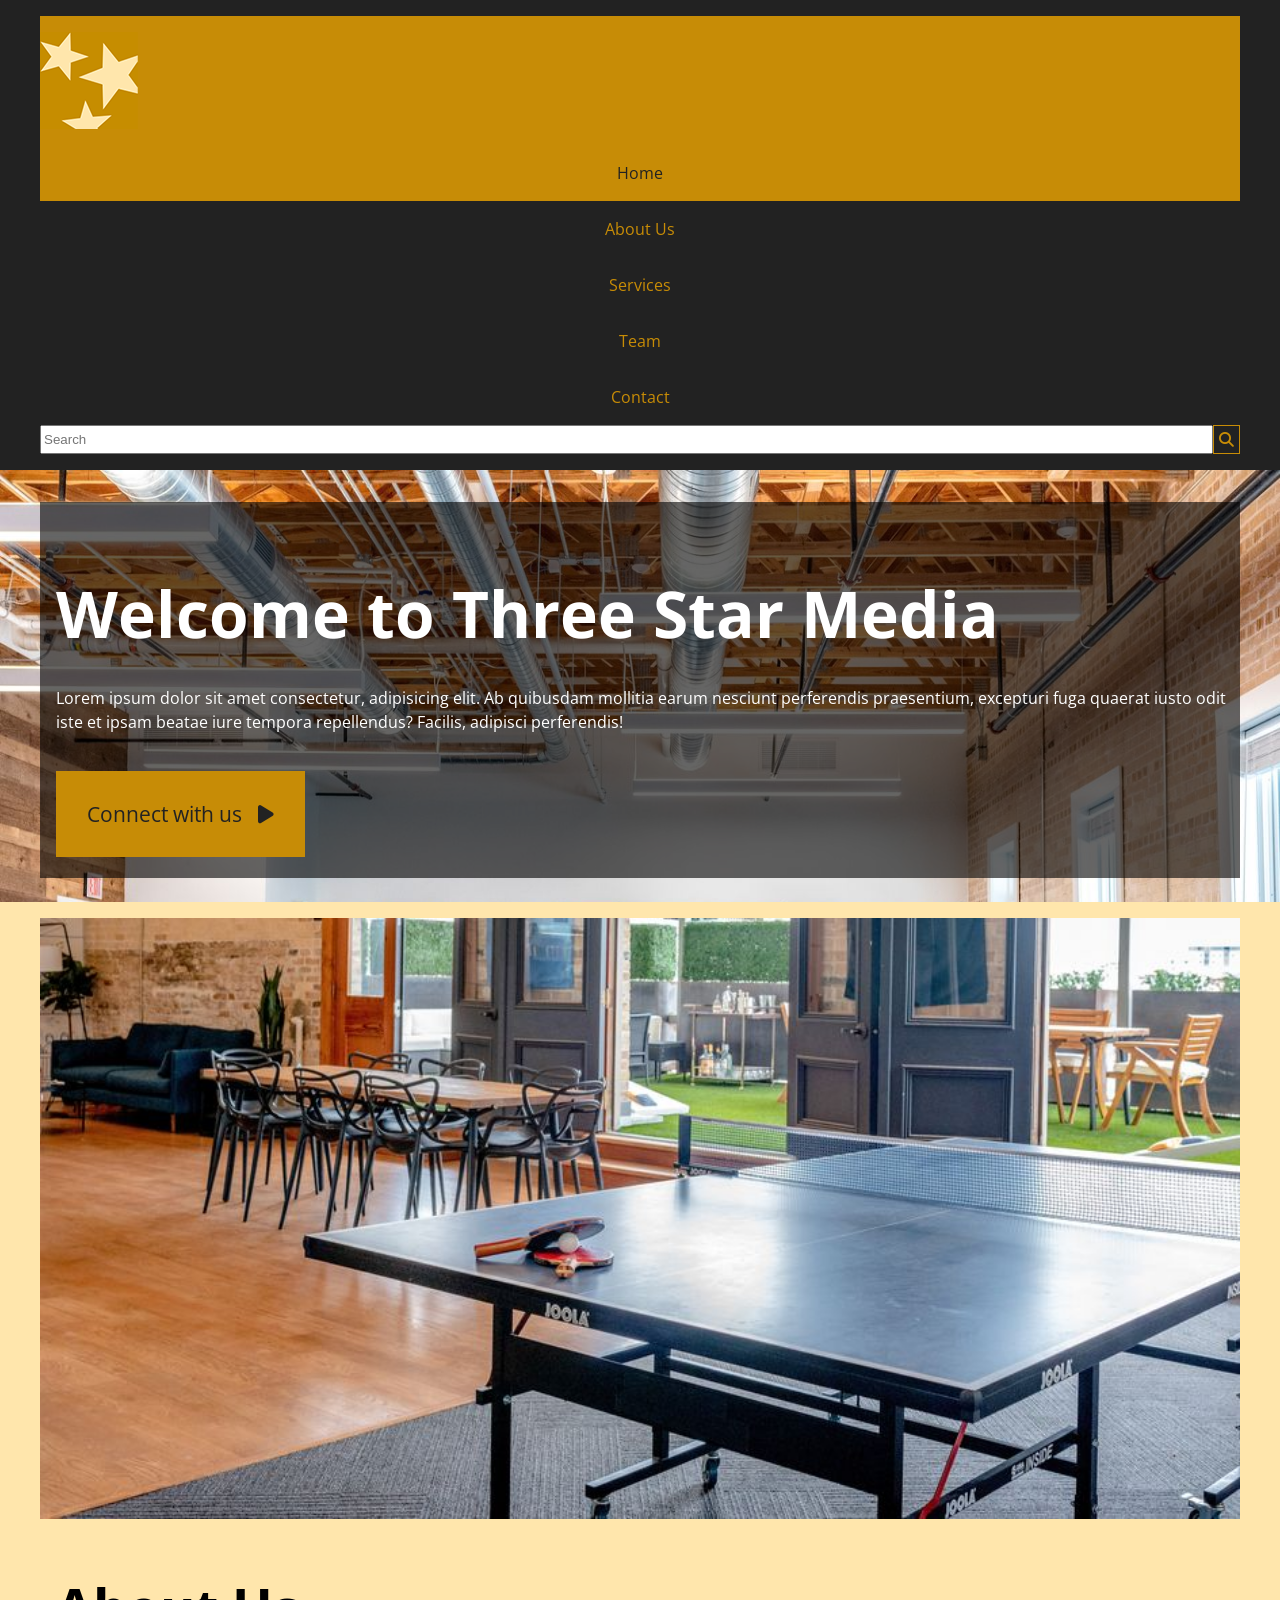
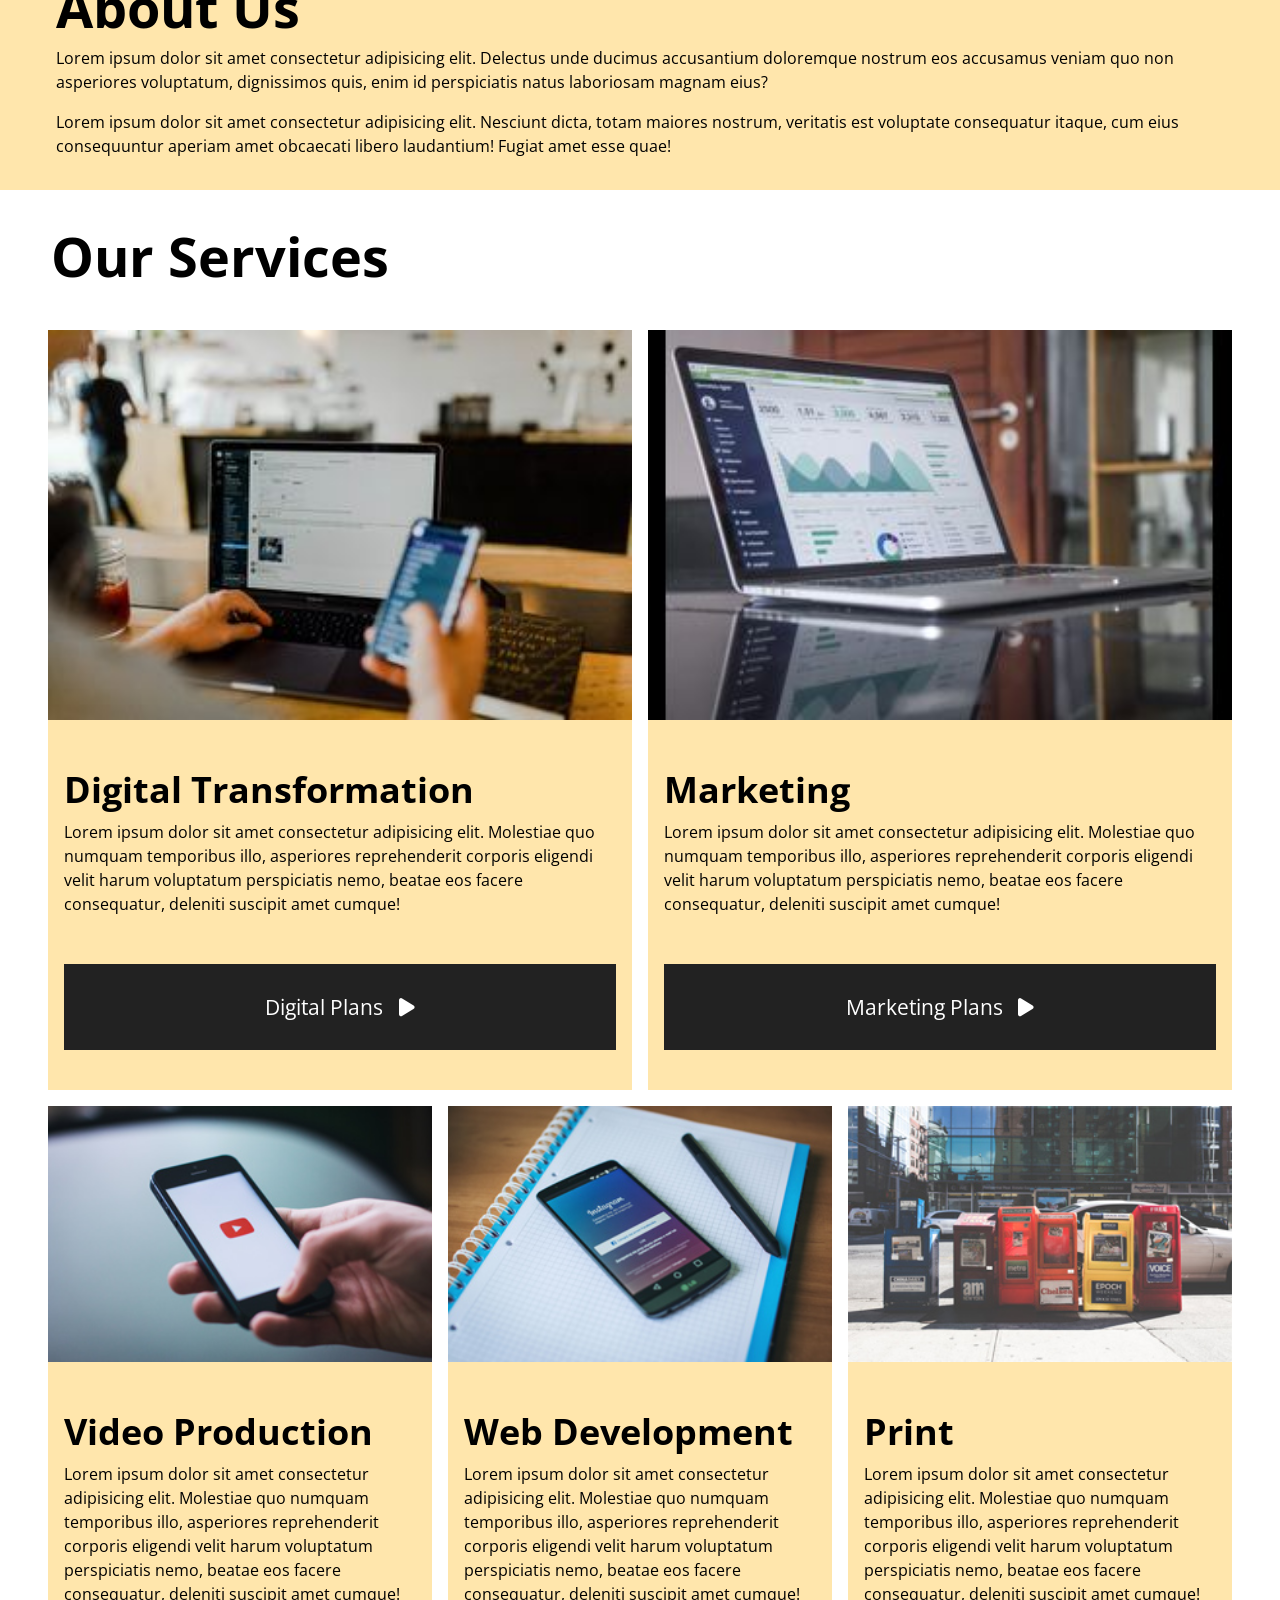
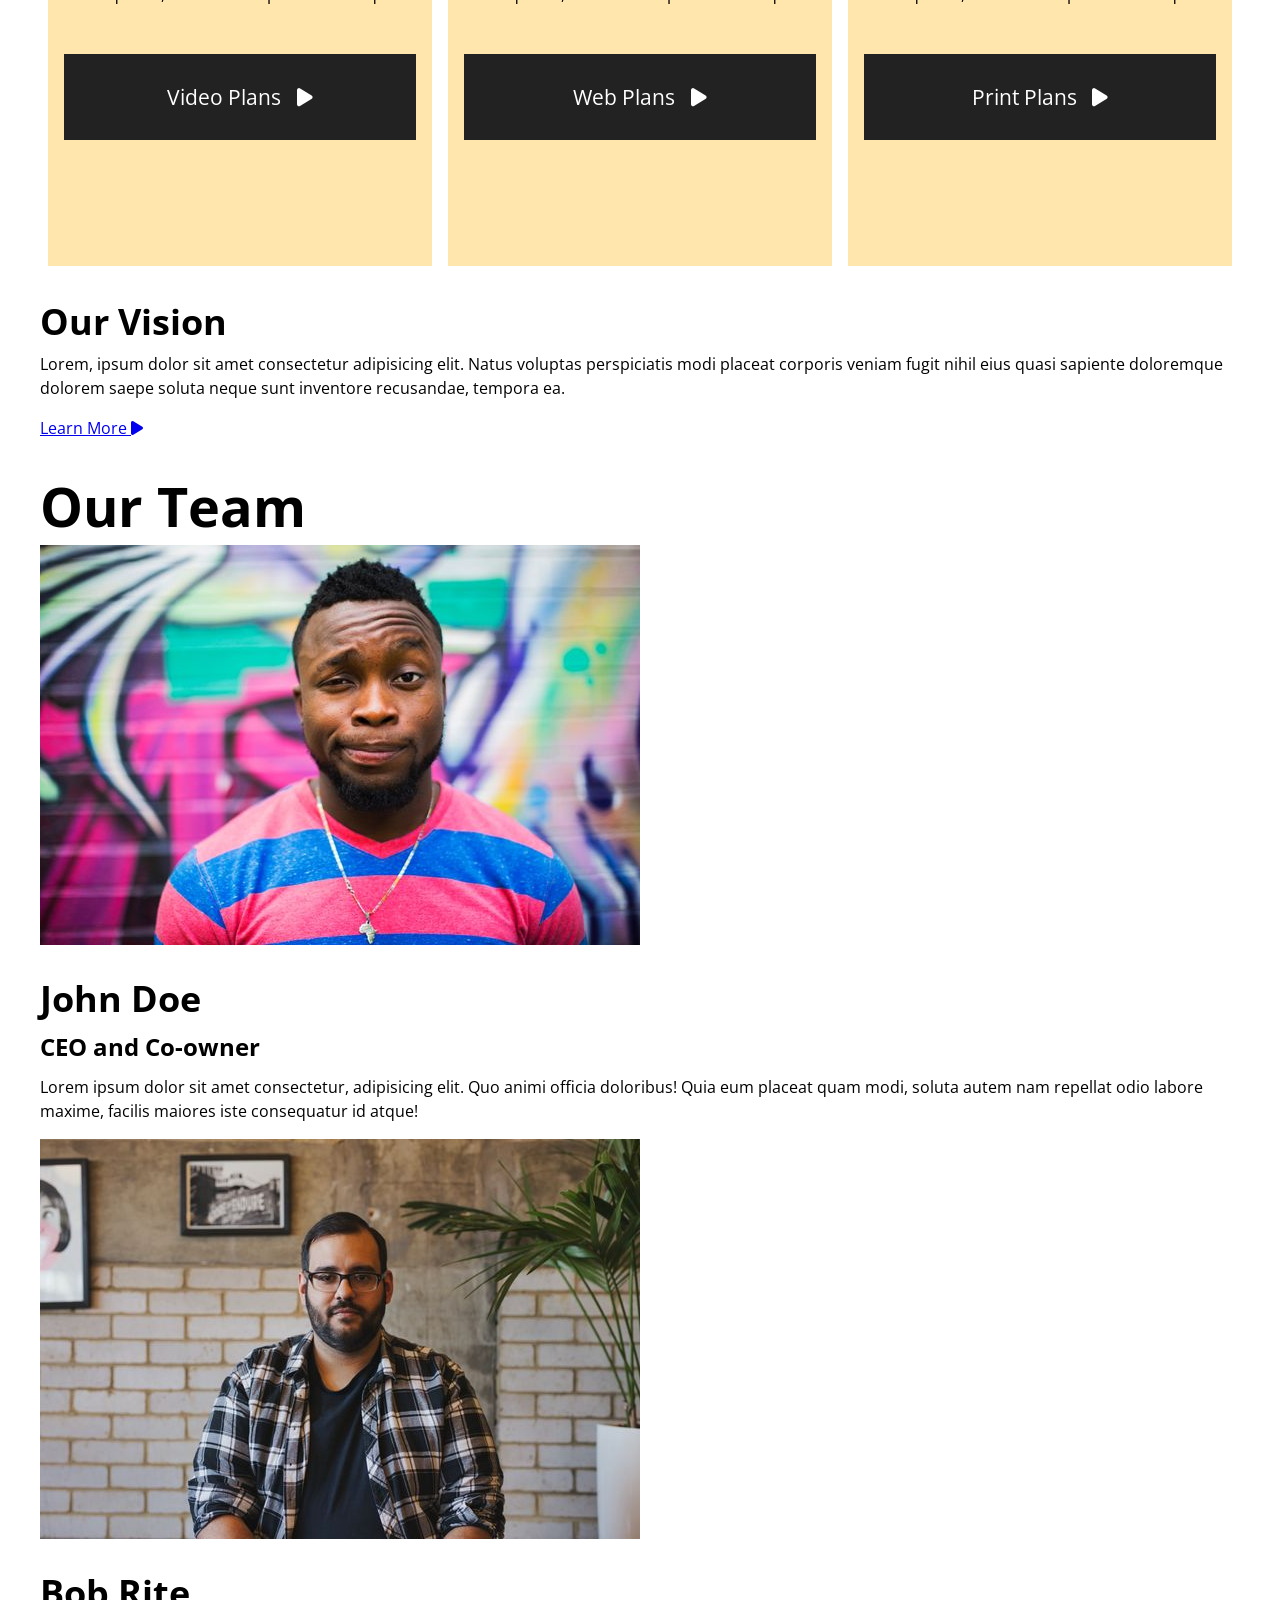
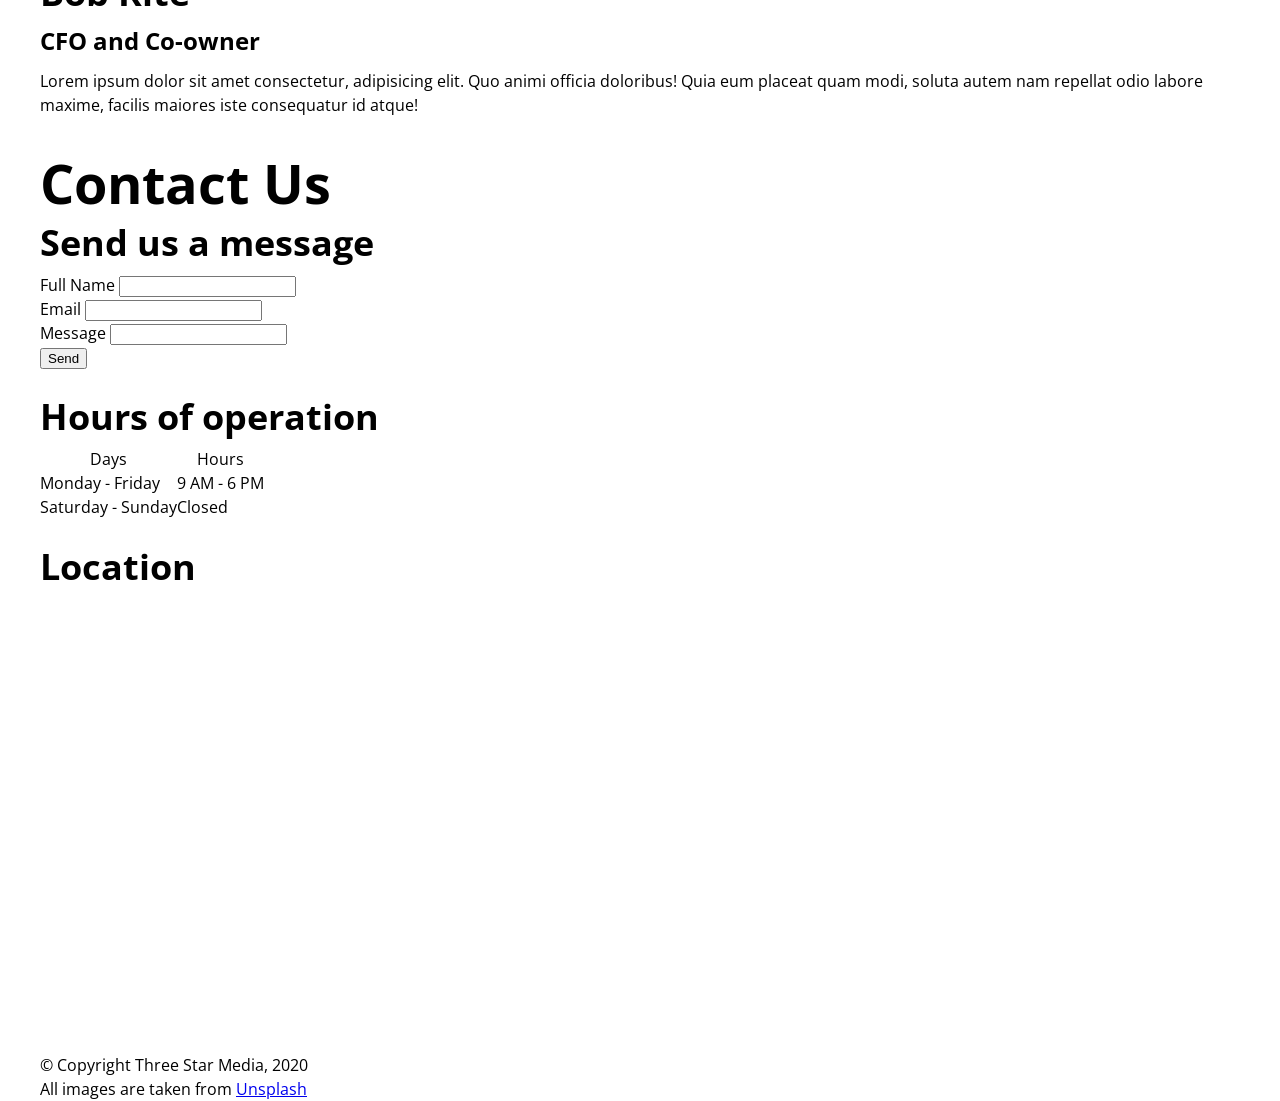
==== final-project/index.html @ b12a05a4 "adds most of mobile css" ====
<!DOCTYPE html>
<html lang="en">
<head>
    <meta charset="UTF-8">
    <meta name="viewport" content="width=device-width, initial-scale=1.0">
    <title>Three Star Media</title>

    <!-- Style Sheets -->
    <link rel="stylesheet" href="css/reset.css">
    <link rel="stylesheet" href="css/main.css">

    <!-- Font Link Styles -->
    <link rel="preconnect" href="https://fonts.googleapis.com">
    <link rel="preconnect" href="https://fonts.gstatic.com" crossorigin>
    <link href="https://fonts.googleapis.com/css2?family=Open+Sans:wght@400;600;700&display=swap" rel="stylesheet">

    <!-- Icon Link Styles -->
    <link rel="stylesheet" href="https://cdnjs.cloudflare.com/ajax/libs/font-awesome/6.5.1/css/all.min.css">
</head>

<body>
    <div class="container">

        <!-- Site Header -->
        <header>

            <!-- Navigation -->
            <nav class="nav-box">
                <ul class="max-mar">
                    <li><a href="index.html" class="mobile-logo"><img src="images/logo.png" alt="Three Star Media"></a></li>
                    <li><a href="index.html" class="current">Home</a></li>
                    <li><a href="#about" >About Us</a></li>
                    <li><a href="#services">Services</a></li>
                    <li><a href="#team">Team</a></li>
                    <li><a href="#contact">Contact</a></li>
                    <li class="search-bar">
                       <input type="text" id="search" name="search" placeholder="Search">
                        <button type="submit" class="search-bttn"> <i class="fa-solid fa-magnifying-glass"></i> </button>
                    </li>
                </ul>
            </nav>

            <!-- Hero Image -->
            <section class="hundo-p intro">
                <div class="max-mar shader">
                    <div class="hero-box">
                        <h1>Welcome to Three Star Media</h1>
                        <p>Lorem ipsum dolor sit amet consectetur, adipisicing elit. Ab quibusdam mollitia earum nesciunt perferendis praesentium, excepturi fuga quaerat iusto odit iste et ipsam beatae iure tempora repellendus? Facilis, adipisci perferendis!</p>
                        <a href="#">Connect with us <i class="fa-solid fa-play"></i> </a>
                    </div>
                </div>
            </section>

        </header>

        <!-- Starting Main Content -->
        <main class="hundo-p">

            <!-- About Us -->
            <section id="about" class="hundo-p">
                <div class="max-mar about-image">
                    <img src="images/about-us.jpg" alt="About Us">
                </div>
                <div class="max-mar">
                    <div class="about">
                        <h2>About Us</h2>
                        <p>
                            Lorem ipsum dolor sit amet consectetur adipisicing elit. Delectus unde ducimus accusantium doloremque nostrum eos accusamus veniam quo non asperiores voluptatum, dignissimos quis, enim id perspiciatis natus laboriosam magnam eius?
                        </p>
                        <p>
                            Lorem ipsum dolor sit amet consectetur adipisicing elit. Nesciunt dicta, totam maiores nostrum, veritatis est voluptate consequatur itaque, cum eius consequuntur aperiam amet obcaecati libero laudantium! Fugiat amet esse quae!
                        </p>
                    </div>
                </div>
            </section>

            <!-- Our Services -->
            <section id="services" class="hundo-p">
                <h2>Our Services</h2>
                <div class="cards max-mar">

                    <!-- Card #1 -->
                    <section class="card">
                        <img src="images/digital.jpg" alt="Digital Transformation">
                        <div class="info">
                            <h3>Digital Transformation</h3>
                            <p>
                                Lorem ipsum dolor sit amet consectetur adipisicing elit. Molestiae quo numquam temporibus illo, asperiores reprehenderit corporis eligendi velit harum voluptatum perspiciatis nemo, beatae eos facere consequatur, deleniti suscipit amet cumque!
                            </p>
                            <a href="#" class="button">Digital Plans <i class="fa-solid fa-play"></i> </a>
                        </div>
                    </section>

                    <!-- Card #2 -->
                    <section class="card">
                        <img src="images/marketing.jpg" alt="marketing">
                        <div class="info">
                            <h3>Marketing</h3>
                            <p>
                                Lorem ipsum dolor sit amet consectetur adipisicing elit. Molestiae quo numquam temporibus illo, asperiores reprehenderit corporis eligendi velit harum voluptatum perspiciatis nemo, beatae eos facere consequatur, deleniti suscipit amet cumque!
                            </p>
                            <a href="#" class="button">Marketing Plans <i class="fa-solid fa-play"></i> </a>
                        </div>
                    </section>

                    <!-- Card #3 -->
                    <section class="card">
                        <img src="images/video.jpg" alt="Video Production">
                        <div class="info">
                            <h3>Video Production</h3>
                            <p>
                                Lorem ipsum dolor sit amet consectetur adipisicing elit. Molestiae quo numquam temporibus illo, asperiores reprehenderit corporis eligendi velit harum voluptatum perspiciatis nemo, beatae eos facere consequatur, deleniti suscipit amet cumque!
                            </p>
                            <a href="#" class="button">Video Plans <i class="fa-solid fa-play"></i> </a>
                        </div>
                    </section>

                    <!-- Card #4 -->
                    <section class="card">
                        <img src="images/web.jpg" alt="Web Development">
                        <div class="info">
                            <h3>Web Development</h3>
                            <p>
                                Lorem ipsum dolor sit amet consectetur adipisicing elit. Molestiae quo numquam temporibus illo, asperiores reprehenderit corporis eligendi velit harum voluptatum perspiciatis nemo, beatae eos facere consequatur, deleniti suscipit amet cumque!
                            </p>
                            <a href="#" class="button">Web Plans <i class="fa-solid fa-play"></i> </a>
                        </div>
                    </section>

                    <!-- Card #5 -->
                    <section class="card">
                        <img src="images/print.jpg" alt="Print">
                        <div class="info">
                            <h3>Print</h3>
                            <p>
                                Lorem ipsum dolor sit amet consectetur adipisicing elit. Molestiae quo numquam temporibus illo, asperiores reprehenderit corporis eligendi velit harum voluptatum perspiciatis nemo, beatae eos facere consequatur, deleniti suscipit amet cumque!
                            </p>
                            <a href="#" class="button">Print Plans <i class="fa-solid fa-play"></i> </a>
                        </div>
                    </section>
                </div>
            </section>

            <!-- Our Vision -->
            <section class="vision hundo-p">
                <div class="max-mar">
                    <h3>Our Vision</h3>
                    <p>Lorem, ipsum dolor sit amet consectetur adipisicing elit. Natus voluptas perspiciatis modi placeat corporis veniam fugit nihil eius quasi sapiente doloremque dolorem saepe soluta neque sunt inventore recusandae, tempora ea.</p>
                    <a href="#">Learn More <i class="fa-solid fa-play"></i></a>
                </div>
            </section>

            <!-- Our Team -->
            <section id="team" class="hundo-p">
                <div class="max-mar">
                    <h2>Our Team</h2>
                    <article class="john">
                        <img src="images/john.jpg" alt="John Doe">
                        <div>
                            <h3>John Doe</h3>
                            <h4>CEO and Co-owner</h4>
                            <p>Lorem ipsum dolor sit amet consectetur, adipisicing elit. Quo animi officia doloribus! Quia eum placeat quam modi, soluta autem nam repellat odio labore maxime, facilis maiores iste consequatur id atque!</p>
                        </div>
                    </article>
                    
                    <article class="bob">
                        <img src="images/bob.jpg" alt="Bob Rite">
                        <div>
                            <h3>Bob Rite</h3>
                            <h4>CFO and Co-owner</h4>
                            <p>Lorem ipsum dolor sit amet consectetur, adipisicing elit. Quo animi officia doloribus! Quia eum placeat quam modi, soluta autem nam repellat odio labore maxime, facilis maiores iste consequatur id atque!</p>
                        </div>
                    </article>
                </div>
            </section>
                
            <!-- Contact Us -->
            <section id="contact" class="hundo-p">
                <div class="max-mar">

                    <h2>Contact Us</h2>
                    <form action="#" method="post">
                        <h3>Send us a message</h3>
                        <div>
                            <label for="fullname">Full Name</label>
                            <input type="text" id="fullname" name="fullname">
                        </div>
                        <div>
                            <label for="email">Email</label>
                            <input type="email" id="email" name="email">
                        </div>
                        <div>
                            <label for="message">Message</label>
                            <input type="text" id="message" name="message">
                        </div>
                        <div>
                            <button type="submit">Send</button>
                        </div>
                    </form>
                    
                    <!-- Hours of Operation -->
                    <div class="hours">
                        <h3>Hours of operation</h3>
                        <table>
                            <thead>
                                <tr>
                                    <th>Days</th>
                                    <th>Hours</th>
                                </tr>
                            </thead>
                            <tbody>
                                <tr>
                                    <td>Monday - Friday</td>
                                    <td>9 AM - 6 PM</td>
                                </tr>
                                <tr>
                                    <td>Saturday - Sunday</td>
                                    <td>Closed</td>
                                </tr>
                            </tbody>
                        </table>
                    </div>
                    
                    <!-- Google Maps -->
                    <div class="map">
                        <h3>Location</h3>
                        <iframe src="https://www.google.com/maps/embed?pb=!1m14!1m8!1m3!1d22427.27617766896!2d-75.7654828!3d45.3607306!3m2!1i1024!2i768!4f13.1!3m3!1m2!1s0x4cce0718cc4a6ad7%3A0xc6cc467725843e2b!2sAlgonquin%20College%20-%20Ottawa%20Campus!5e0!3m2!1sen!2sca!4v1701471465397!5m2!1sen!2sca" width="600" height="450" style="border:0;" allowfullscreen="" loading="lazy" referrerpolicy="no-referrer-when-downgrade"></iframe>
                    </div>
                </div>
            </section>
                
        </main>
            
        <!-- Footer -->
        <footer class="hundo-p">
            <div class="max-mar">
                <div class="cr">
                    &copy; Copyright Three Star Media, 2020
                </div>
                <div class="src">
                    All images are taken from <a href="https://unsplash.com/">Unsplash</a>
                </div>
            </div>
        </footer>

    </div>

</body>

</html>
---- final-project/css/main.css ----
/**************************************************** 
                    Global Styles
 *****************************************************/



/* ------------------ TYPOGRAPHY ------------------ */

h1,
h2,
h3,
h4,
h5 {
    font-weight: bold;
    margin: 1em 0 0.5em;
}

h1 {
    font-size: 5.063rem;
    line-height: 5rem;
}

h2 {
    font-size: 3.375rem;
}

h3 {
    font-size: 2.25rem;
}

h4 {
    font-size: 1.5rem;
}

h5 {
    font-size: 1rem;
}

p {
    margin: 1em 0;
}

.intro h1 {
    font-size: 4rem;
}



/* ------------------- BUTTONS -------------------- */

.shader a {
    color: #222;
    text-decoration: none;
    display:inline-block;
    padding: 1.5em 1.5em;
    background-color: #c78c06;
    margin-bottom: 1em;
    margin-top: 1em;
    font-size: 1.3rem;
}

 .intro a i{
    padding-left: .5em;
 }

.intro a:hover,
.intro a:focus {
    background-color: #ffe6ac;
}

.shader a:hover,
.shader a:focus {
    color: #c78c06;
}

.info a {
    color: white;
    text-decoration: none;
    padding: 1.2em;
    background-color: #222;
    font-size: 1.3rem;
}

.info a:hover,
.info a:focus {
    background-color: #c78c06;
    color: #222;
}

.info a i {
    padding-left: .5em;
}



/* ------------------ NAVIGATION ------------------ */

nav {
    background-color: #222;
    width: 100%;
    margin: 0 auto;
}

nav ul {
    padding: 1em;
}

.mobile-logo {
    background-color: #c78c06;
} 

nav a,
nav a:link,
nav a:visited {
    color: #c78c06;
    padding: 1em 0;
}

nav a:hover,
nav a:focus {
    color: #222;
}

nav a.current,
nav a:link.current,
nav a:visited.current {
    color: #222;
}

nav ul a,
nav ul a:link,
nav ul a:visited {
    display: block;
    text-decoration: none;
}

nav ul a:hover,
nav ul a:focus,
nav ul a.current {
    background-color: #c78c06;
    color: inherit;
} 

nav ul li {
    margin: 0 auto;
    width: 100%;
    text-align: center;
}

nav img {
    display: flex;
}

.search-bar {
    display: flex;
}

#search {
    width: 100%;
    margin: 0 auto;
}

.search-bttn { 
    display:inline-block;
    padding: 5px 5px;
    border: 1.5px solid #c78c06;
    background-color: #222;
    color: #c78c06;
    font-size: 15px;
}

.search-bttn:hover,
.search-bttn:focus {
    background-color: #c78c06;
    color: #222;
}



/* ---------------- HEADER SECITON -------------- */

html {
    font-family: 'Open Sans', sans-serif;
    font-size: 12px;
}

body {
    line-height: 1.5em;
}

.container {
    width: 100%;
    margin: 0 auto;
}

header {
    width: 100%;
    margin: 0 auto;
}

.nav-box {
    width: 100%;
    margin: 0 auto;
}

.max-mar {
    max-width: 1200px;
    margin: 0 auto;
}

.hundo-p {
    margin: 0 auto;
    width: 100%;
}

.intro {
    background-image: url(../images/main-banner.jpg);
    background-size: cover;
    background-repeat: no-repeat;
    height: 400px;
    color: white;
    padding-top: 2em;
}

.shader {
    background-color: rgba(0, 0, 0, 0.6);
    width: 100%;
}

.hero-box {
    padding: .5em .5em 0 1em;
}



/* ---------------- ABOUT SECITON -------------- */

#about {
    background-color: #ffe6ac;
}

#about img {
    width: 100%;
    height: 100%;
}

.about-image {
    padding: 1em;
}

.about {
    padding: 0 1em 1em 1em;
}



/* --------------- SERVICES SECITON ------------- */

#services {
    max-width: 1200px;
    display: block;
}

#services h2 {
    padding: 0 0 .5em .2em;
}

.card img {
    width: 100%;
}

.info {
    padding: 1em;
}

.card {
    background-color: #ffe6ac;
    margin: .5em;
    padding-bottom: 1.5em;
}

.card p {
    padding-bottom: 2em;
}



  /**************************************************** 
                    Desktop Styles
 *****************************************************/

 @media screen and (min-width:600px) {
    html {
        font-size: 16px;
    }
    /* .mobile-logo {
        display: none;
    }
    .desktop-logo {
        display: inline-block;
        max-width: 300px;
    } */

    .cards {
        display: grid;
        grid-template-columns: repeat(6, 1fr);
        grid-template-rows: repeat(2, 1fr);
        grid-template-areas: 
        "one one one two two two"
        "three three four four five five"
        ;
    }
    
    .cards .card:nth-child(1) {
        grid-area:one;

    }
    
    .cards .card:nth-child(2) {
        grid-area:two;
    }
    
    .cards .card:nth-child(3) {
        grid-area:three;
    }
    
    .cards .card:nth-child(4) {
        grid-area:four;
    }
    
    .cards .card:nth-child(5) {
        grid-area:five;
    }

    .info a {
        color: white;
        text-decoration: none;
        display:block;
        width: 100%;
        margin: 0 auto;
        padding: 1.5em 0 1.5em 0;
        background-color: #222;
        text-align: center;
    }
}
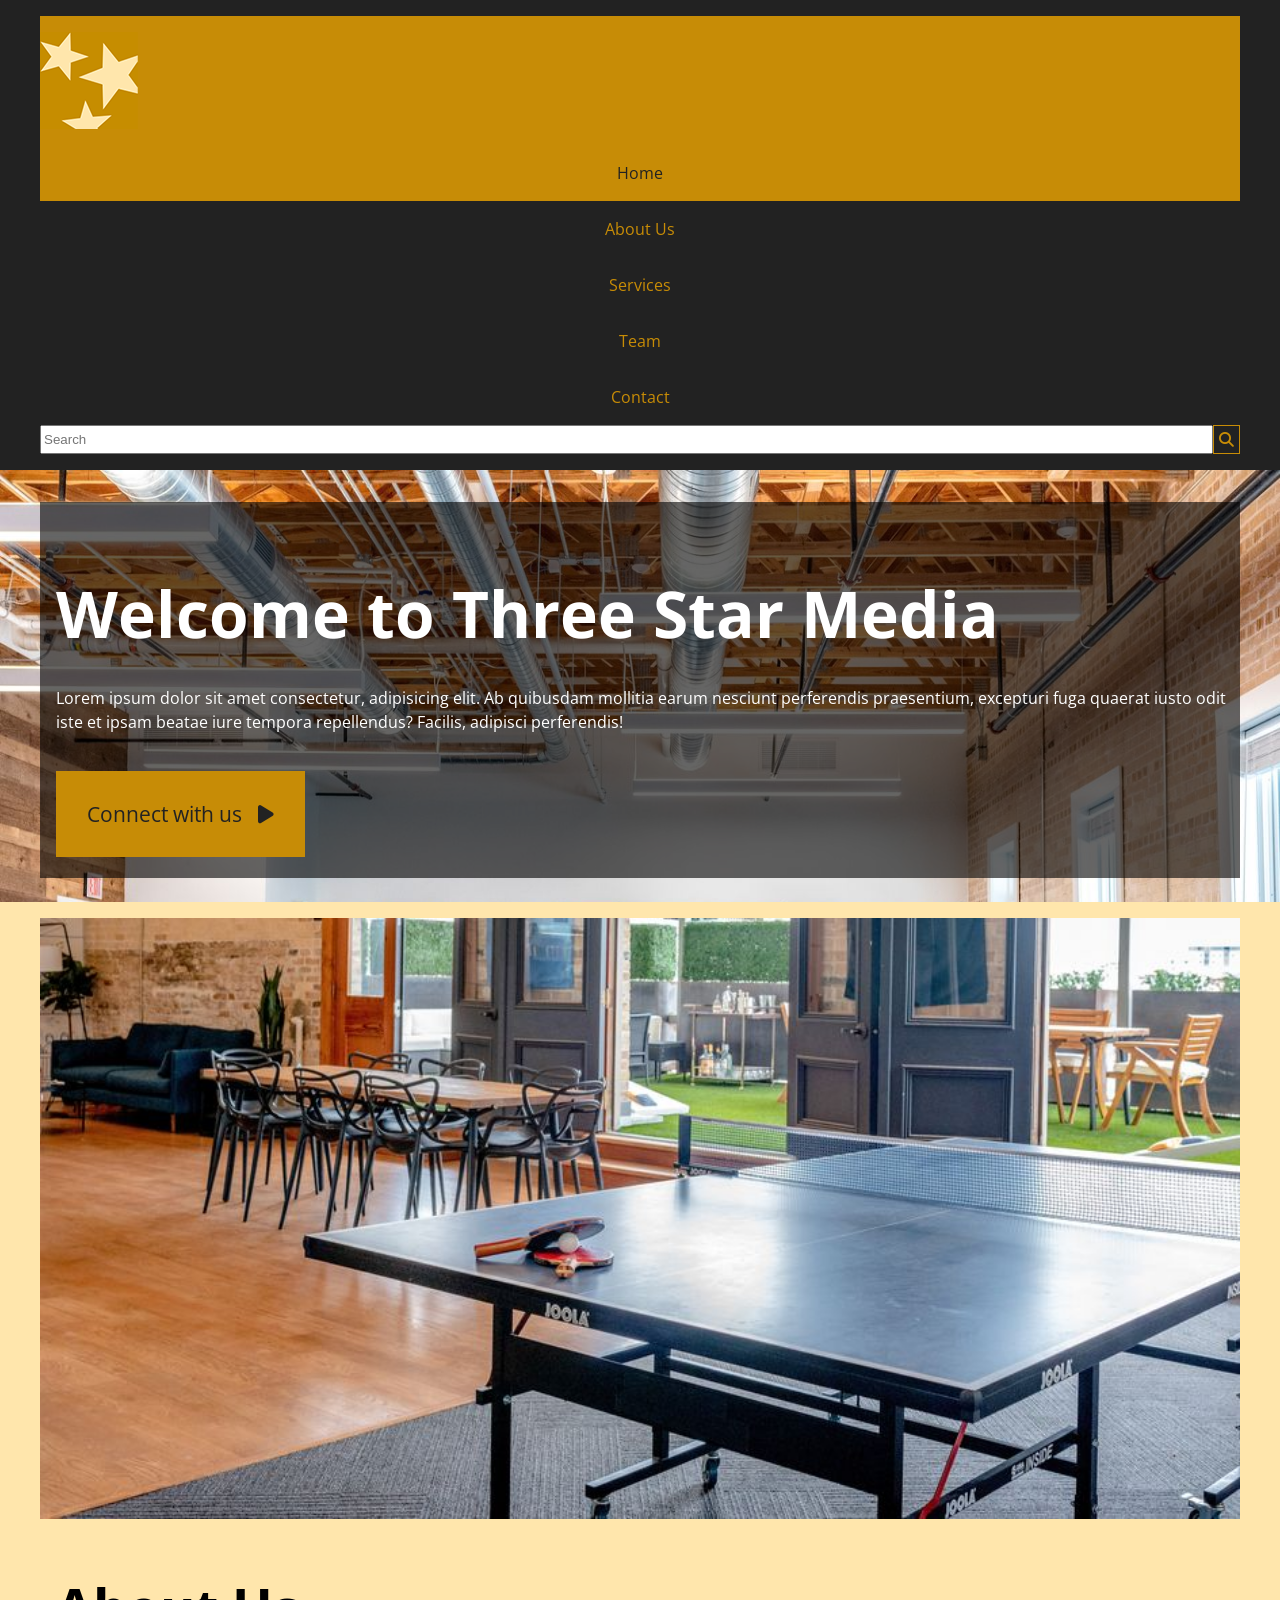
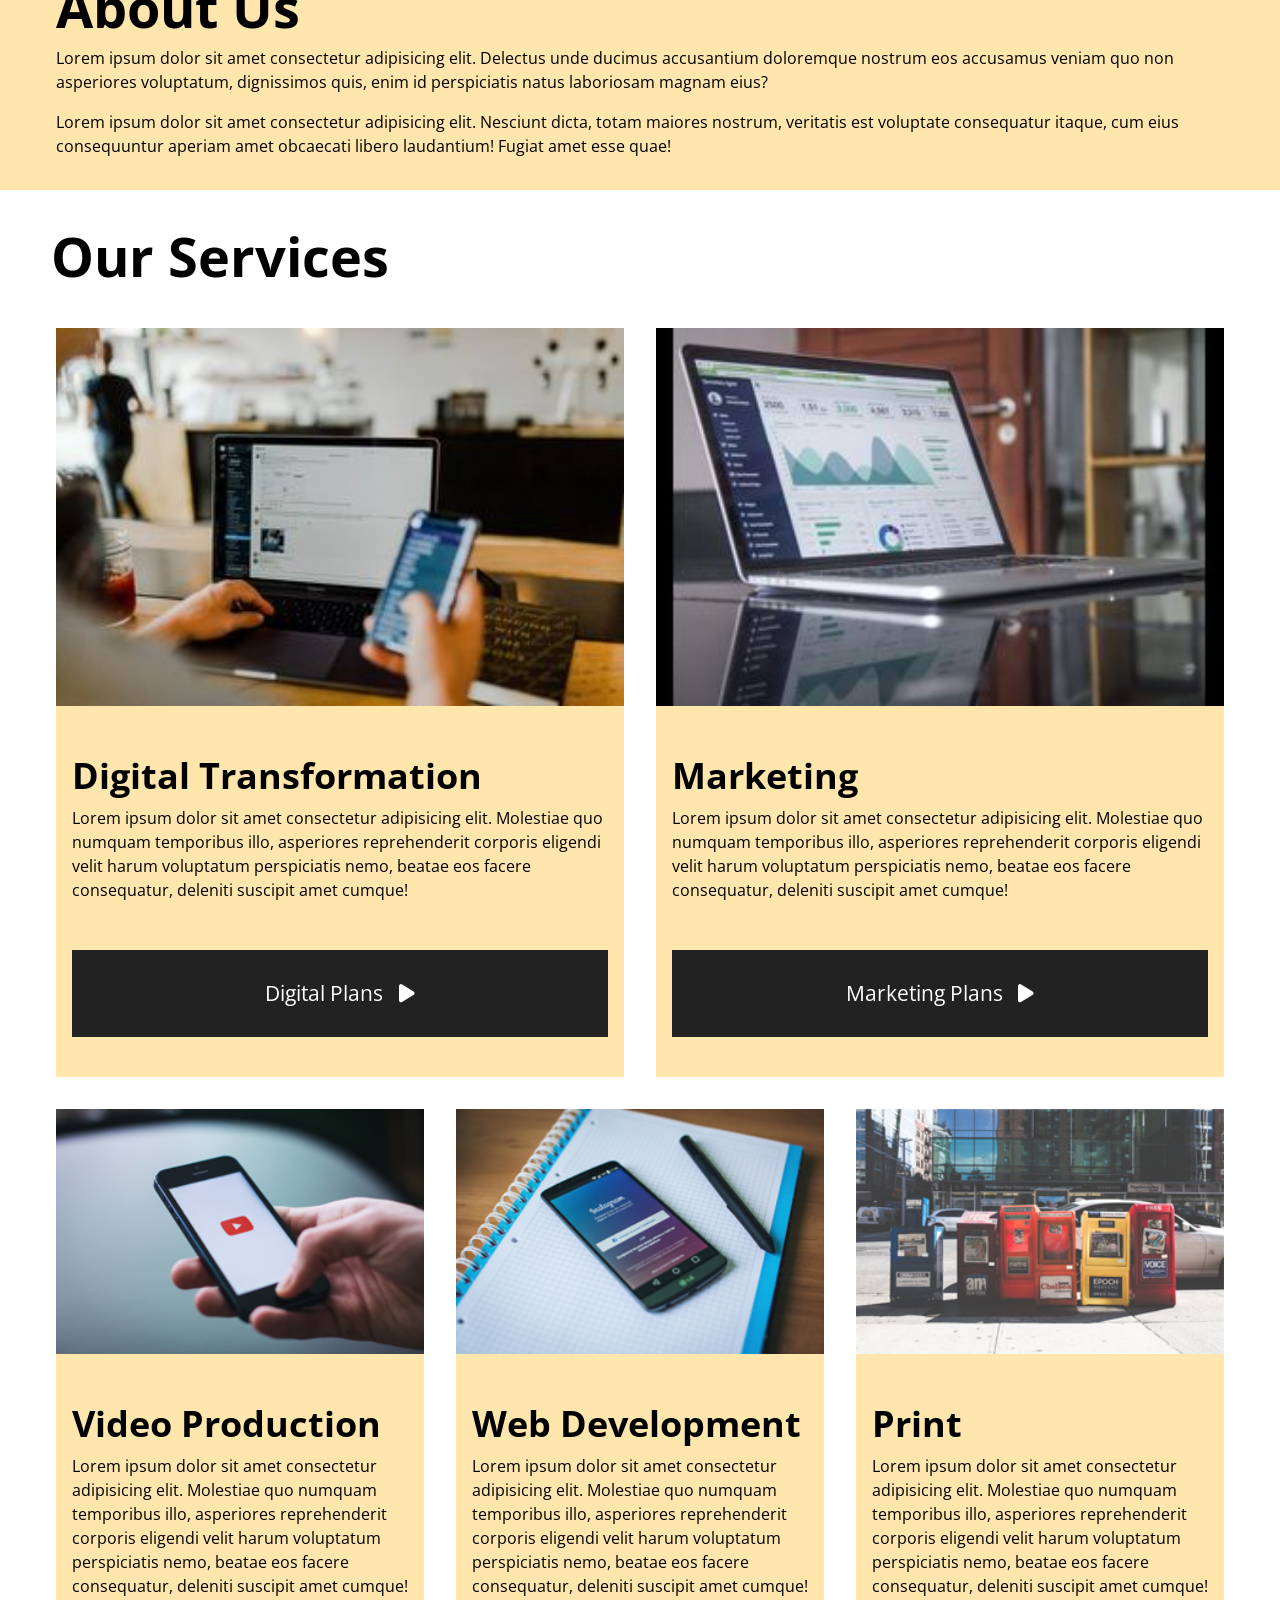
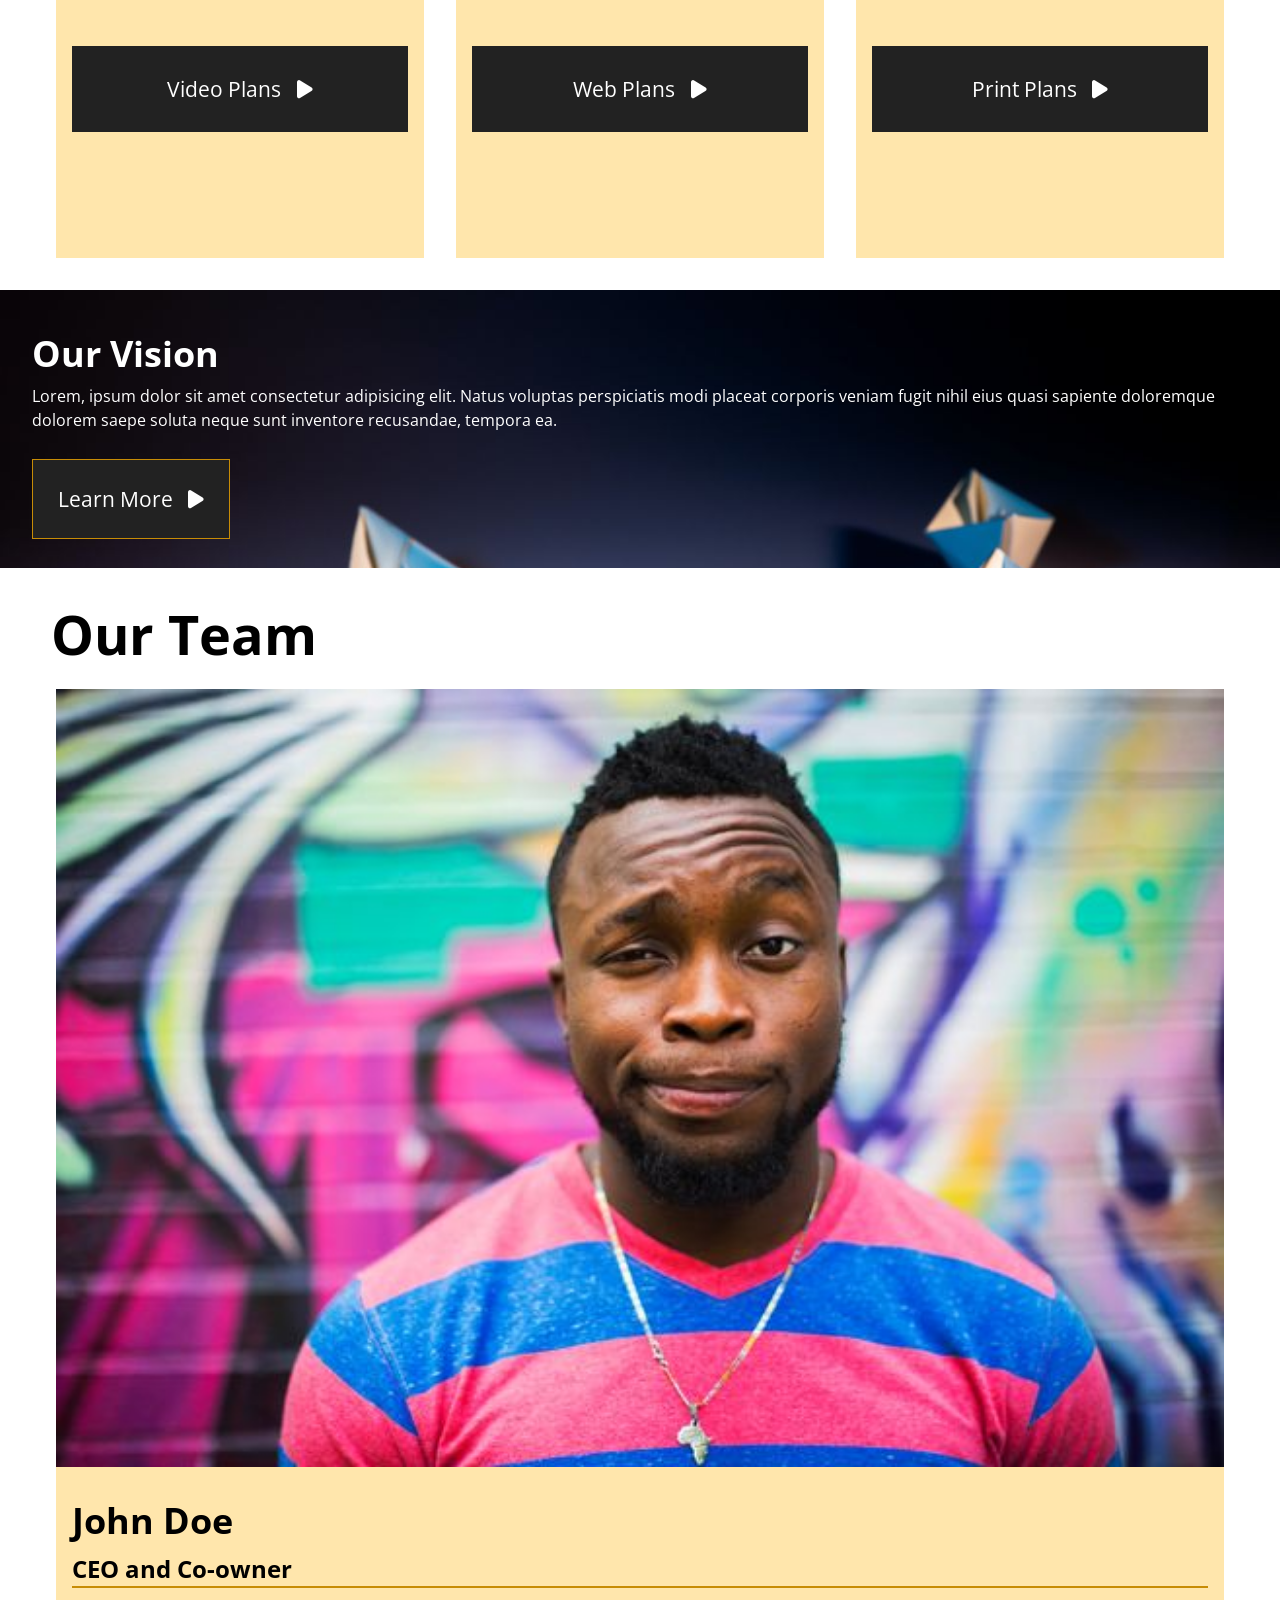
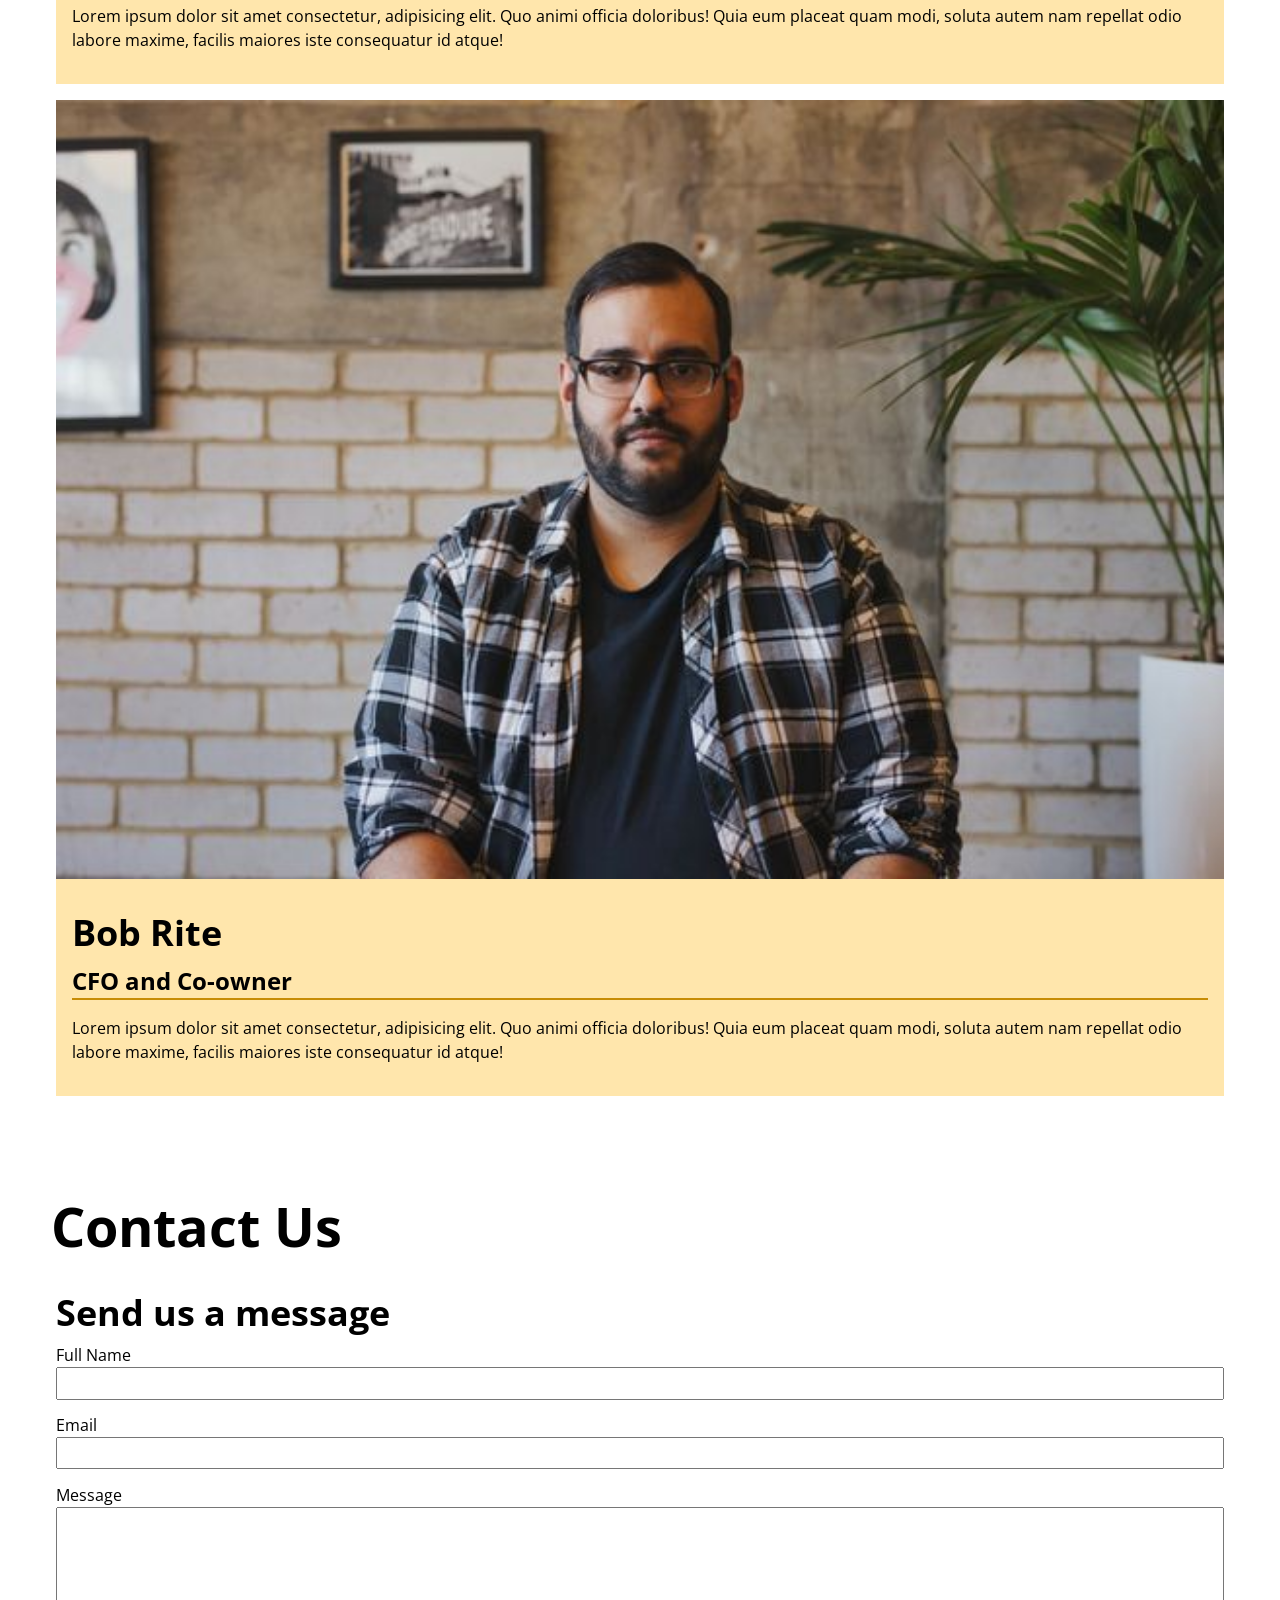
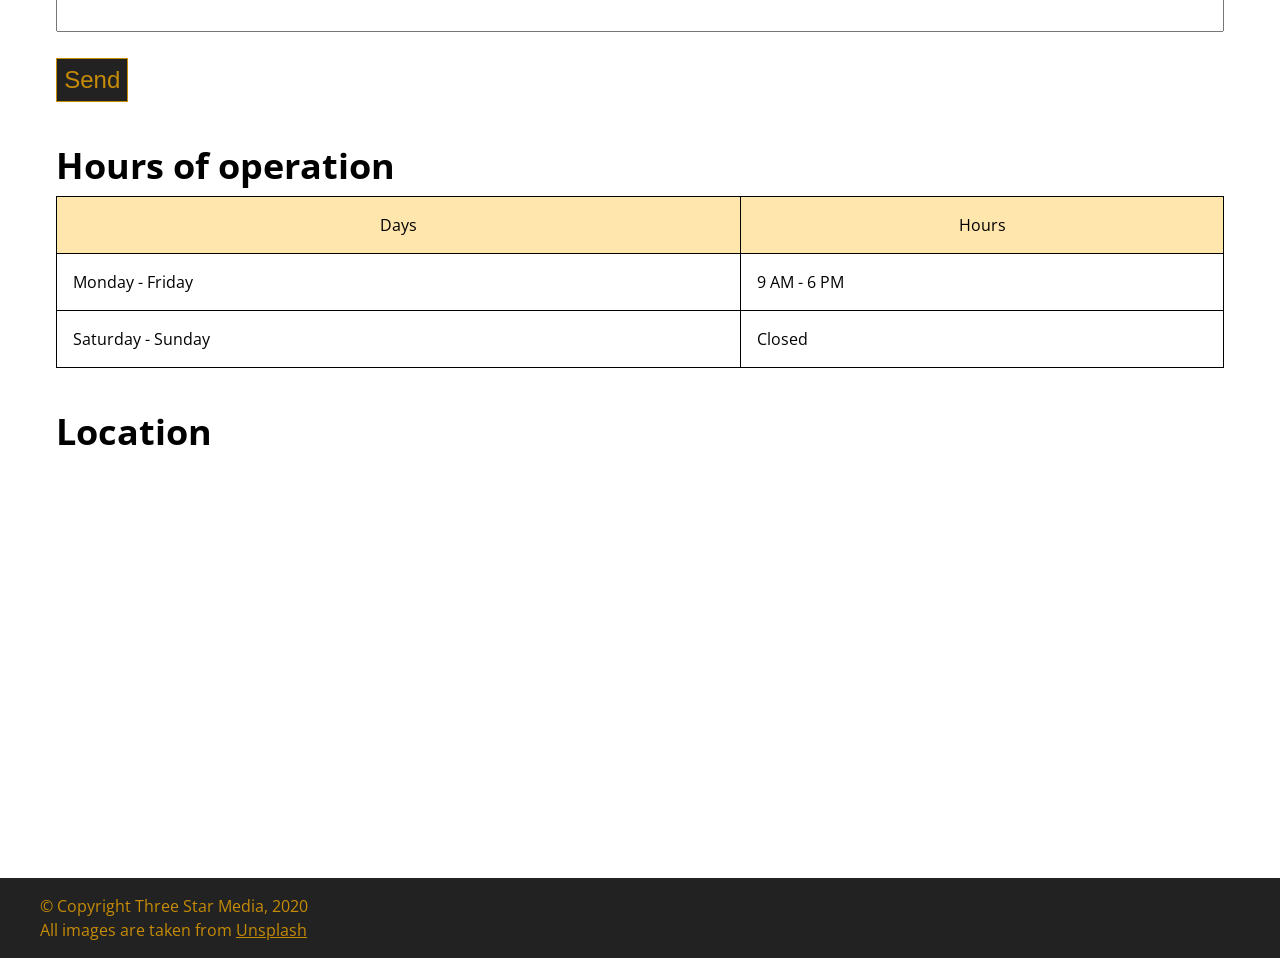
==== commit 360a1d5b: "finished up mobile version" ====
--- a/final-project/index.html
+++ b/final-project/index.html
@@ -143,20 +143,22 @@
 
             <!-- Our Vision -->
             <section class="vision hundo-p">
-                <div class="max-mar">
-                    <h3>Our Vision</h3>
-                    <p>Lorem, ipsum dolor sit amet consectetur adipisicing elit. Natus voluptas perspiciatis modi placeat corporis veniam fugit nihil eius quasi sapiente doloremque dolorem saepe soluta neque sunt inventore recusandae, tempora ea.</p>
-                    <a href="#">Learn More <i class="fa-solid fa-play"></i></a>
+                <div class="max-mar invision">
+                    <div class="vision-text">
+                        <h3>Our Vision</h3>
+                        <p>Lorem, ipsum dolor sit amet consectetur adipisicing elit. Natus voluptas perspiciatis modi placeat corporis veniam fugit nihil eius quasi sapiente doloremque dolorem saepe soluta neque sunt inventore recusandae, tempora ea.</p>
+                        <a href="#">Learn More <i class="fa-solid fa-play"></i></a>
+                    </div>
                 </div>
             </section>
 
             <!-- Our Team -->
             <section id="team" class="hundo-p">
-                <div class="max-mar">
+                <div class="max-mar teams">
                     <h2>Our Team</h2>
                     <article class="john">
                         <img src="images/john.jpg" alt="John Doe">
-                        <div>
+                        <div class="team-card">
                             <h3>John Doe</h3>
                             <h4>CEO and Co-owner</h4>
                             <p>Lorem ipsum dolor sit amet consectetur, adipisicing elit. Quo animi officia doloribus! Quia eum placeat quam modi, soluta autem nam repellat odio labore maxime, facilis maiores iste consequatur id atque!</p>
@@ -165,7 +167,7 @@
                     
                     <article class="bob">
                         <img src="images/bob.jpg" alt="Bob Rite">
-                        <div>
+                        <div class="team-card">
                             <h3>Bob Rite</h3>
                             <h4>CFO and Co-owner</h4>
                             <p>Lorem ipsum dolor sit amet consectetur, adipisicing elit. Quo animi officia doloribus! Quia eum placeat quam modi, soluta autem nam repellat odio labore maxime, facilis maiores iste consequatur id atque!</p>
@@ -176,10 +178,10 @@
                 
             <!-- Contact Us -->
             <section id="contact" class="hundo-p">
-                <div class="max-mar">
+                <div class="max-mar" class="contact">
 
                     <h2>Contact Us</h2>
-                    <form action="#" method="post">
+                    <form action="#" method="post" class="form">
                         <h3>Send us a message</h3>
                         <div>
                             <label for="fullname">Full Name</label>
@@ -221,19 +223,20 @@
                         </table>
                     </div>
                     
-                    <!-- Google Maps -->
-                    <div class="map">
+                    <div class="location">
                         <h3>Location</h3>
-                        <iframe src="https://www.google.com/maps/embed?pb=!1m14!1m8!1m3!1d22427.27617766896!2d-75.7654828!3d45.3607306!3m2!1i1024!2i768!4f13.1!3m3!1m2!1s0x4cce0718cc4a6ad7%3A0xc6cc467725843e2b!2sAlgonquin%20College%20-%20Ottawa%20Campus!5e0!3m2!1sen!2sca!4v1701471465397!5m2!1sen!2sca" width="600" height="450" style="border:0;" allowfullscreen="" loading="lazy" referrerpolicy="no-referrer-when-downgrade"></iframe>
-                    </div>
-                </div>
-            </section>
-                
+                        <div class="map">
+                            <iframe src="https://www.google.com/maps/embed?pb=!1m14!1m8!1m3!1d22427.27617766896!2d-75.7654828!3d45.3607306!3m2!1i1024!2i768!4f13.1!3m3!1m2!1s0x4cce0718cc4a6ad7%3A0xc6cc467725843e2b!2sAlgonquin%20College%20-%20Ottawa%20Campus!5e0!3m2!1sen!2sca!4v1701471465397!5m2!1sen!2sca" width="600" height="450" style="border:0;" allowfullscreen="" loading="lazy" referrerpolicy="no-referrer-when-downgrade"></iframe>
+                        </div>
+                    </div>
+                </div>
+            </section>
+
         </main>
             
         <!-- Footer -->
-        <footer class="hundo-p">
-            <div class="max-mar">
+        <footer class="hundo-p footer">
+            <div class="max-mar footer-text">
                 <div class="cr">
                     &copy; Copyright Three Star Media, 2020
                 </div>
--- a/final-project/css/main.css
+++ b/final-project/css/main.css
@@ -93,6 +93,41 @@
     padding-left: .5em;
 }
 
+.vision a {
+    color: white;
+    text-decoration: none;
+    padding: 1.2em;
+    background-color: #222;
+    font-size: 1.3rem;
+    border: 1px solid #c78c06;
+}
+
+.vision a:hover,
+.vision a:focus {
+    background-color: #c78c06;
+    color: #222;
+}
+
+.vision a i {
+    padding-left: .5em;
+    margin: 2em 0 2em 0;
+}
+
+form button {
+    border: 1px solid #c78c06;
+    color: #c78c06;
+    padding: .3em;
+    font-size: 1.5em;
+    background-color:#222;
+    margin-top: .5em;
+}
+
+form button:hover,
+form button:focus {
+    background-color: #c78c06;
+    color: #222;
+}
+
 
 
 /* ------------------ NAVIGATION ------------------ */
@@ -264,7 +299,7 @@
 }
 
 #services h2 {
-    padding: 0 0 .5em .2em;
+    padding: 0 0 .3em .2em;
 }
 
 .card img {
@@ -277,13 +312,174 @@
 
 .card {
     background-color: #ffe6ac;
-    margin: .5em;
+    margin: 1em;
     padding-bottom: 1.5em;
 }
 
 .card p {
     padding-bottom: 2em;
 }
+
+
+
+/* --------------- VISION SECITON ------------- */
+
+.vision {
+    background-image: url("../images/vision.jpg");
+    background-repeat: no-repeat;
+    background-size: cover;
+    color: white;
+    margin: 0 auto;
+}
+
+.invision {
+    padding: 1em;
+    margin: 1em;
+    max-width: 1200px;
+}
+
+
+
+/* ----------------- TEAM SECITON --------------- */
+
+.teams img {
+    width: 100%;
+}  
+
+.teams h2 {
+    padding: 0 0 .3em .2em;
+}
+
+.john, .bob {
+    background-color: #ffe6ac;
+    margin: 0 1em;
+}
+
+.team-card {
+    padding:0 1em 1em 1em;
+    margin-bottom: 1em;
+}
+
+.team-card h4 {
+    padding-bottom: .2em;
+    border-bottom: solid #c78c06 2.5px;
+} 
+
+#team {
+    max-width: 1200px;
+} 
+
+
+
+/* ----------------- CONTACT SECITON --------------- */
+
+.form input {
+    width: 100%;
+}
+
+.form {
+    padding: 0 1em 1em 1em;
+}
+
+.form input {
+    display: block;
+    margin-bottom: 1em;
+}
+
+#fullname, #email {
+    box-sizing: border-box;
+    width: 100%;
+    padding: .5em;
+}
+
+#message {
+    box-sizing: border-box;
+    width: 100%;
+    padding: 4em;
+}
+
+#visit label, input {
+    display: inline-block;
+}
+
+#contact h2 {
+    padding: 1.2em 0 .5em .2em;
+}
+
+
+
+/* ------------------ HOURS SECITON ----------------- */
+
+table thead tr:nth-child(1) {
+    background-color: #ffe6ac;
+    border: solid black 1px;
+}
+
+table th:nth-child(n),
+table td:nth-child(n) {
+    border: 1px solid #000;
+    padding: 1em;
+}
+
+table {
+    width: 100%;
+    margin: 0 auto;
+}
+
+.hours {
+    padding: 0 1em 1em 1em;
+}
+
+
+
+/* ----------------- LOCATION SECITON --------------- */
+
+.map {
+   position: relative;
+   width: 100%;
+   height: 400px;
+   overflow: hidden;    
+}
+
+.map iframe {
+    position: absolute;
+    top: 0;
+    left: 0;
+    width: 100%;
+    height: 100%;
+    border: none;
+}
+
+.location {
+    padding: 0 1em 1em 1em;
+}
+
+
+
+/* ------------------ FOOTER SECITON ---------------- */
+
+.footer {
+    background-color: #222;
+}
+
+.cr {
+    color:#c78c06;
+}
+
+.src {
+    color: #c78c06;
+}
+
+.src a {
+    color: #c78c06;
+}
+
+.footer-text {
+    padding: 1em;
+}
+
+
+
 
 
 
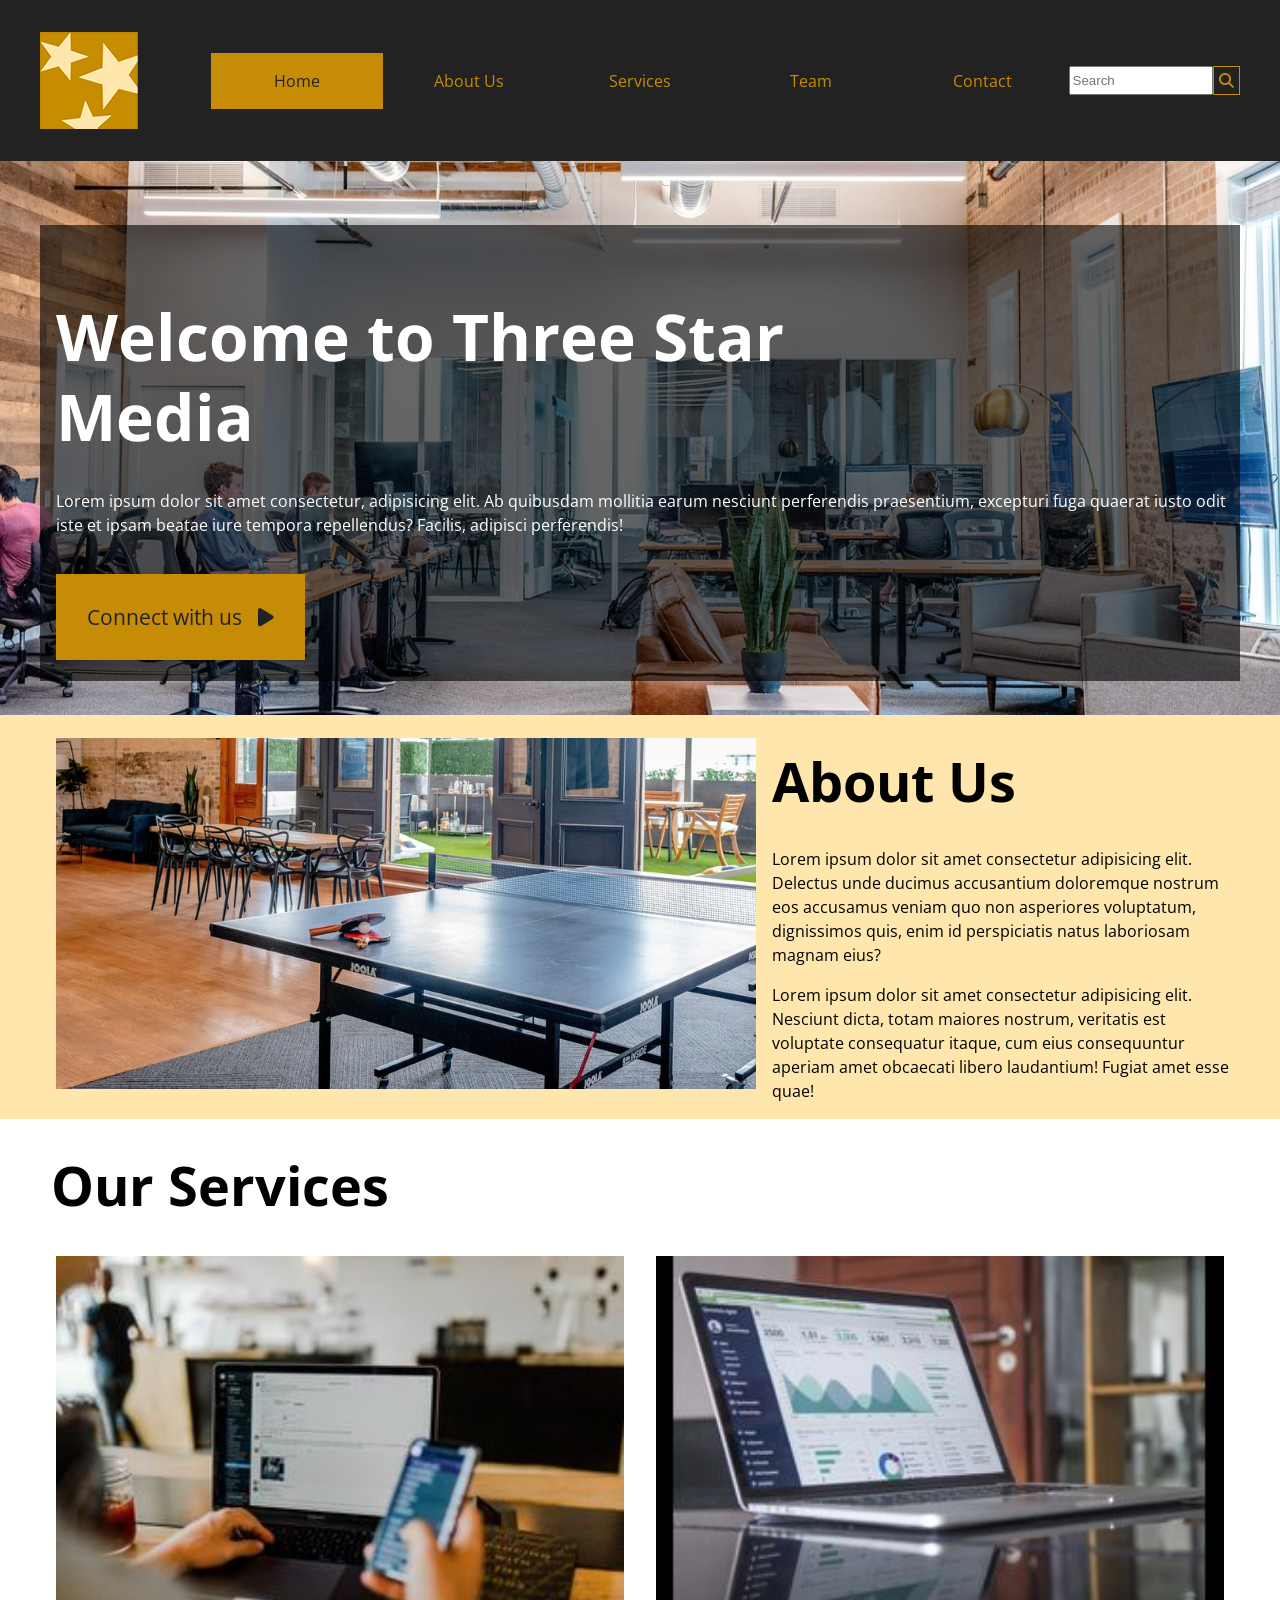
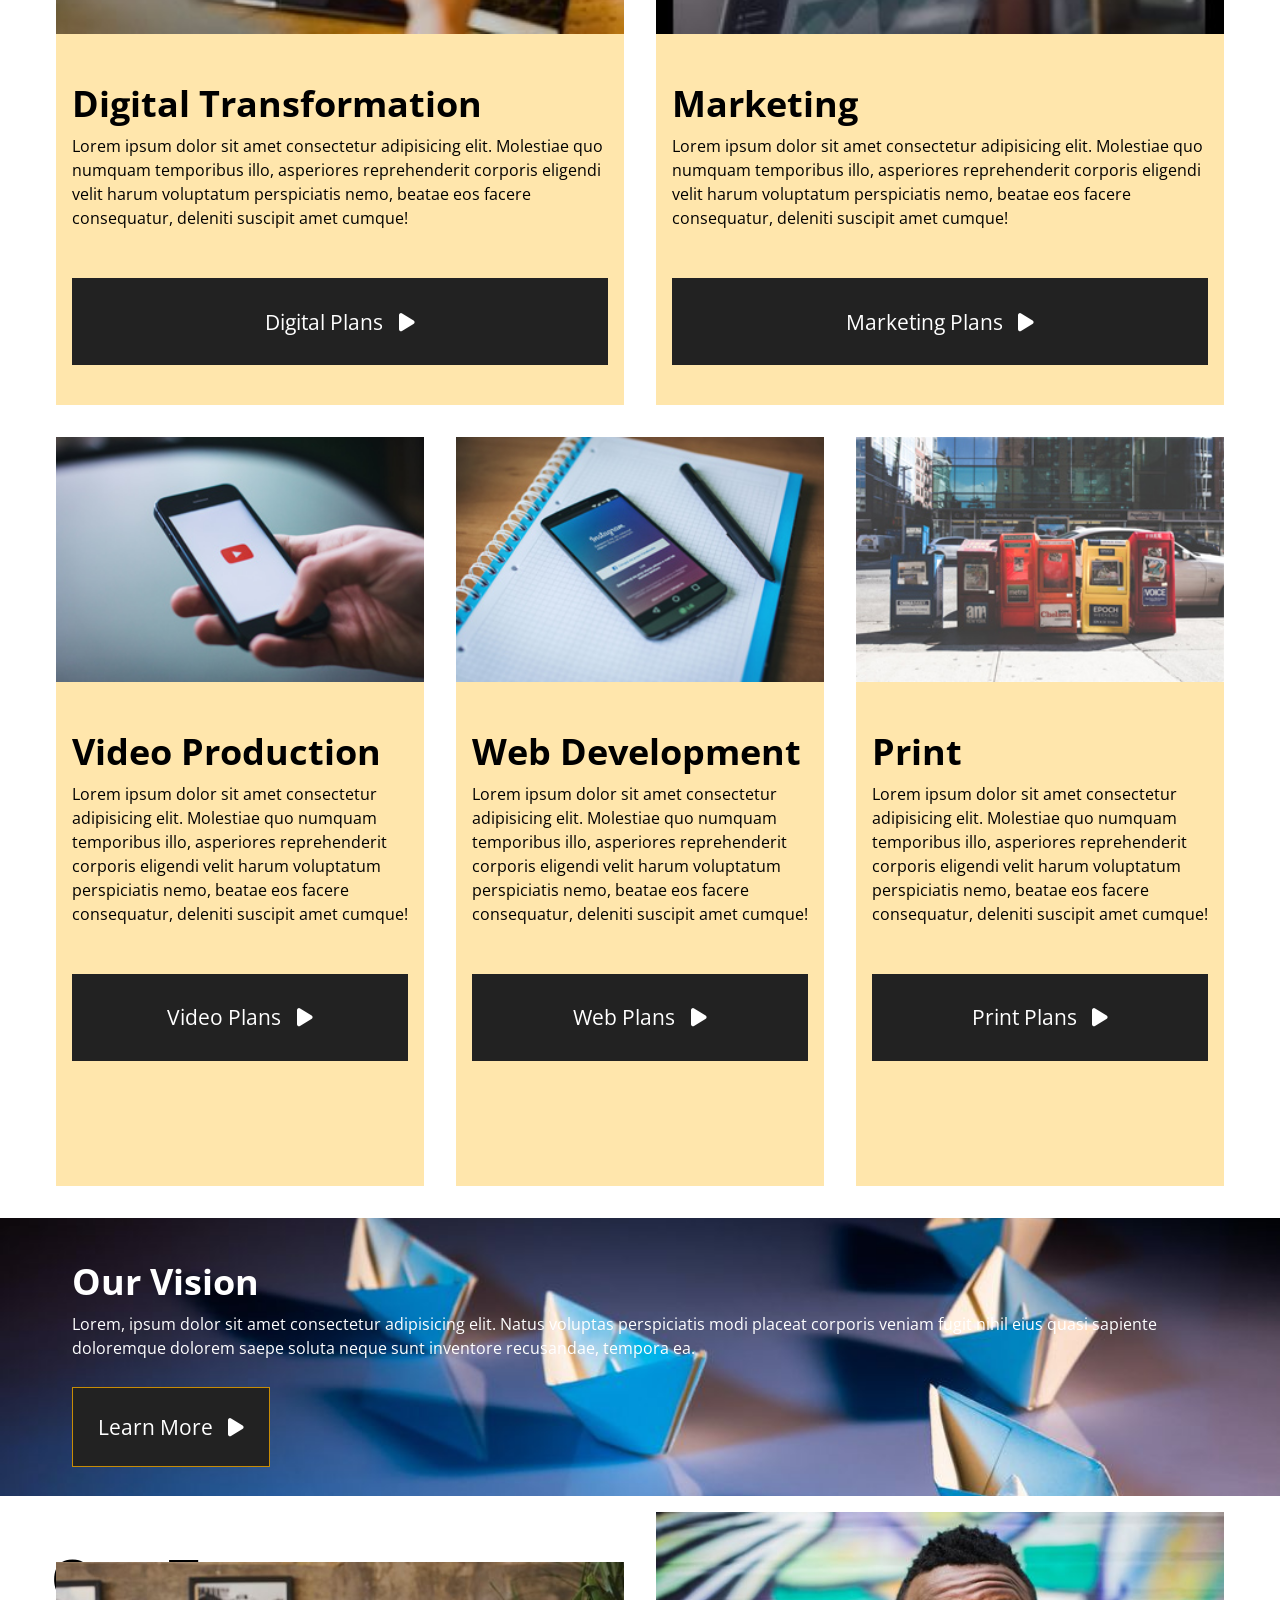
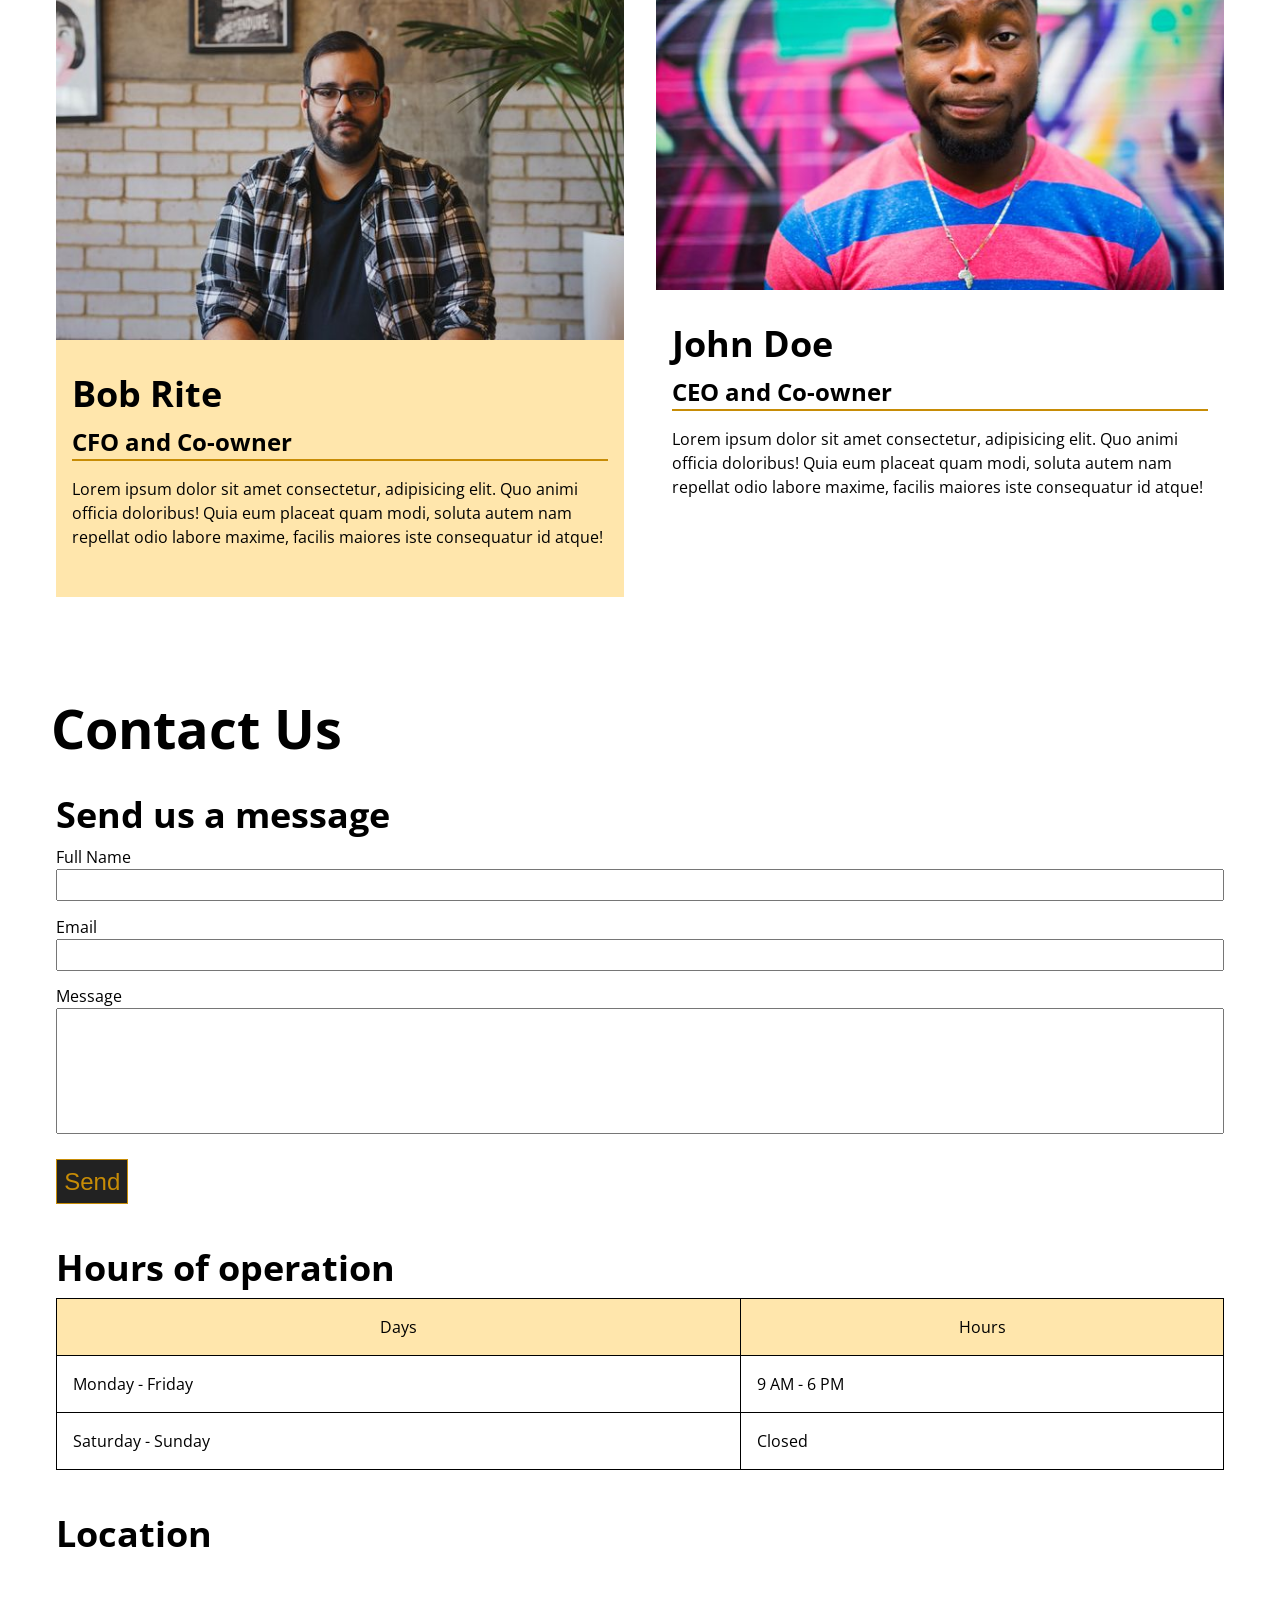
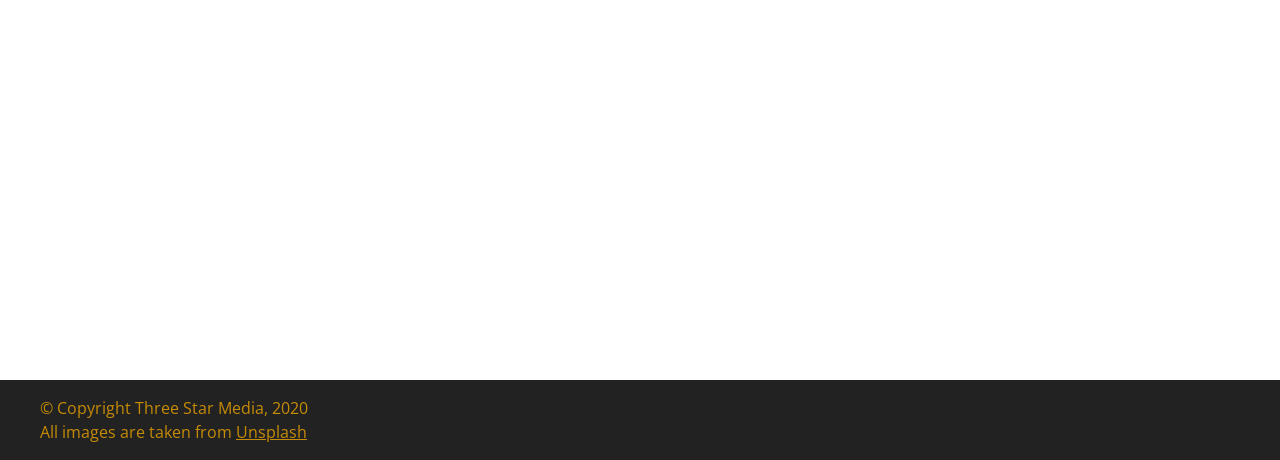
==== commit e7489144: "adds desktop sizing" ====
--- a/final-project/index.html
+++ b/final-project/index.html
@@ -27,9 +27,9 @@
             <!-- Navigation -->
             <nav class="nav-box">
                 <ul class="max-mar">
-                    <li><a href="index.html" class="mobile-logo"><img src="images/logo.png" alt="Three Star Media"></a></li>
+                    <li><a href="index.html" class="logo"><img src="images/logo.png" alt="Three Star Media"></a></li>
                     <li><a href="index.html" class="current">Home</a></li>
-                    <li><a href="#about" >About Us</a></li>
+                    <li><a href="#about">About Us</a></li>
                     <li><a href="#services">Services</a></li>
                     <li><a href="#team">Team</a></li>
                     <li><a href="#contact">Contact</a></li>
@@ -58,18 +58,20 @@
 
             <!-- About Us -->
             <section id="about" class="hundo-p">
-                <div class="max-mar about-image">
-                    <img src="images/about-us.jpg" alt="About Us">
-                </div>
-                <div class="max-mar">
-                    <div class="about">
-                        <h2>About Us</h2>
-                        <p>
-                            Lorem ipsum dolor sit amet consectetur adipisicing elit. Delectus unde ducimus accusantium doloremque nostrum eos accusamus veniam quo non asperiores voluptatum, dignissimos quis, enim id perspiciatis natus laboriosam magnam eius?
-                        </p>
-                        <p>
-                            Lorem ipsum dolor sit amet consectetur adipisicing elit. Nesciunt dicta, totam maiores nostrum, veritatis est voluptate consequatur itaque, cum eius consequuntur aperiam amet obcaecati libero laudantium! Fugiat amet esse quae!
-                        </p>
+                <div class="yellow">
+                    <div class="max-mar about-image">
+                        <img src="images/about-us.jpg" alt="About Us">
+                    </div>
+                    <div class="max-mar">
+                        <div class="about">
+                            <h2>About Us</h2>
+                            <p>
+                                Lorem ipsum dolor sit amet consectetur adipisicing elit. Delectus unde ducimus accusantium doloremque nostrum eos accusamus veniam quo non asperiores voluptatum, dignissimos quis, enim id perspiciatis natus laboriosam magnam eius?
+                            </p>
+                            <p>
+                                Lorem ipsum dolor sit amet consectetur adipisicing elit. Nesciunt dicta, totam maiores nostrum, veritatis est voluptate consequatur itaque, cum eius consequuntur aperiam amet obcaecati libero laudantium! Fugiat amet esse quae!
+                            </p>
+                        </div>
                     </div>
                 </div>
             </section>
@@ -201,7 +203,7 @@
                     </form>
                     
                     <!-- Hours of Operation -->
-                    <div class="hours">
+                    <div class="hours block">
                         <h3>Hours of operation</h3>
                         <table>
                             <thead>
@@ -223,7 +225,7 @@
                         </table>
                     </div>
                     
-                    <div class="location">
+                    <div class="location block">
                         <h3>Location</h3>
                         <div class="map">
                             <iframe src="https://www.google.com/maps/embed?pb=!1m14!1m8!1m3!1d22427.27617766896!2d-75.7654828!3d45.3607306!3m2!1i1024!2i768!4f13.1!3m3!1m2!1s0x4cce0718cc4a6ad7%3A0xc6cc467725843e2b!2sAlgonquin%20College%20-%20Ottawa%20Campus!5e0!3m2!1sen!2sca!4v1701471465397!5m2!1sen!2sca" width="600" height="450" style="border:0;" allowfullscreen="" loading="lazy" referrerpolicy="no-referrer-when-downgrade"></iframe>
--- a/final-project/css/main.css
+++ b/final-project/css/main.css
@@ -142,7 +142,7 @@
     padding: 1em;
 }
 
-.mobile-logo {
+.logo {
     background-color: #c78c06;
 } 
 
@@ -332,9 +332,13 @@
     margin: 0 auto;
 }
 
+.vision-text {
+    margin: 1em;
+    padding: 1em;
+}
+
+
 .invision {
-    padding: 1em;
-    margin: 1em;
     max-width: 1200px;
 }
 
@@ -481,23 +485,73 @@
 
 
 
-
-
   /**************************************************** 
                     Desktop Styles
  *****************************************************/
 
  @media screen and (min-width:600px) {
+     
     html {
         font-size: 16px;
     }
-    /* .mobile-logo {
-        display: none;
-    }
-    .desktop-logo {
-        display: inline-block;
-        max-width: 300px;
-    } */
+
+
+
+  /* ------------------ NAVIGATION ------------------ */
+
+    nav ul {
+        display: flex;
+        justify-content: center;
+        align-items: center;
+        margin: 0 auto;
+    }
+  
+    li .logo {
+        background-color: #222;
+    }
+
+
+
+    /* ---------------- HEADER SECITON -------------- */
+
+    .intro {
+        background-position: 0 60%;
+        padding: 5% 0 7% 0;
+    }
+
+    .hero-box h1 {
+        max-width: 800px;
+    }
+
+
+
+    /* ---------------- ABOUT SECITON -------------- */
+
+    #about img {
+        width: 700px;
+        padding: 0;
+        margin: 0;
+    }
+
+    .yellow {
+        display: flex;
+        justify-content: center;
+        align-items: center;
+        margin: 0 auto;
+        max-width: 1200px;
+    }
+
+    .about {
+        padding: 0;
+    } 
+
+    .about h2 {
+        padding-bottom: .5em;
+    }
+
+
+
+    /* --------------- SERVICES SECITON ------------- */
 
     .cards {
         display: grid;
@@ -540,5 +594,32 @@
         background-color: #222;
         text-align: center;
     }
+
+
+
+    /* --------------- VISION SECITON ------------- */
+
+    .vision {
+        background-position: 0 40%;
+    }
+
+    .vision-text  {
+        max-width: 1200px;
+    }
+
+
+
+    /* --------------- TEAM SECITON ------------- */
+
+    .teams {
+        display: grid;
+        grid-template-columns: 1fr 1fr;
+        grid-template-rows:50px ;
+    }
+
+    
+
+
 }   
 
+  
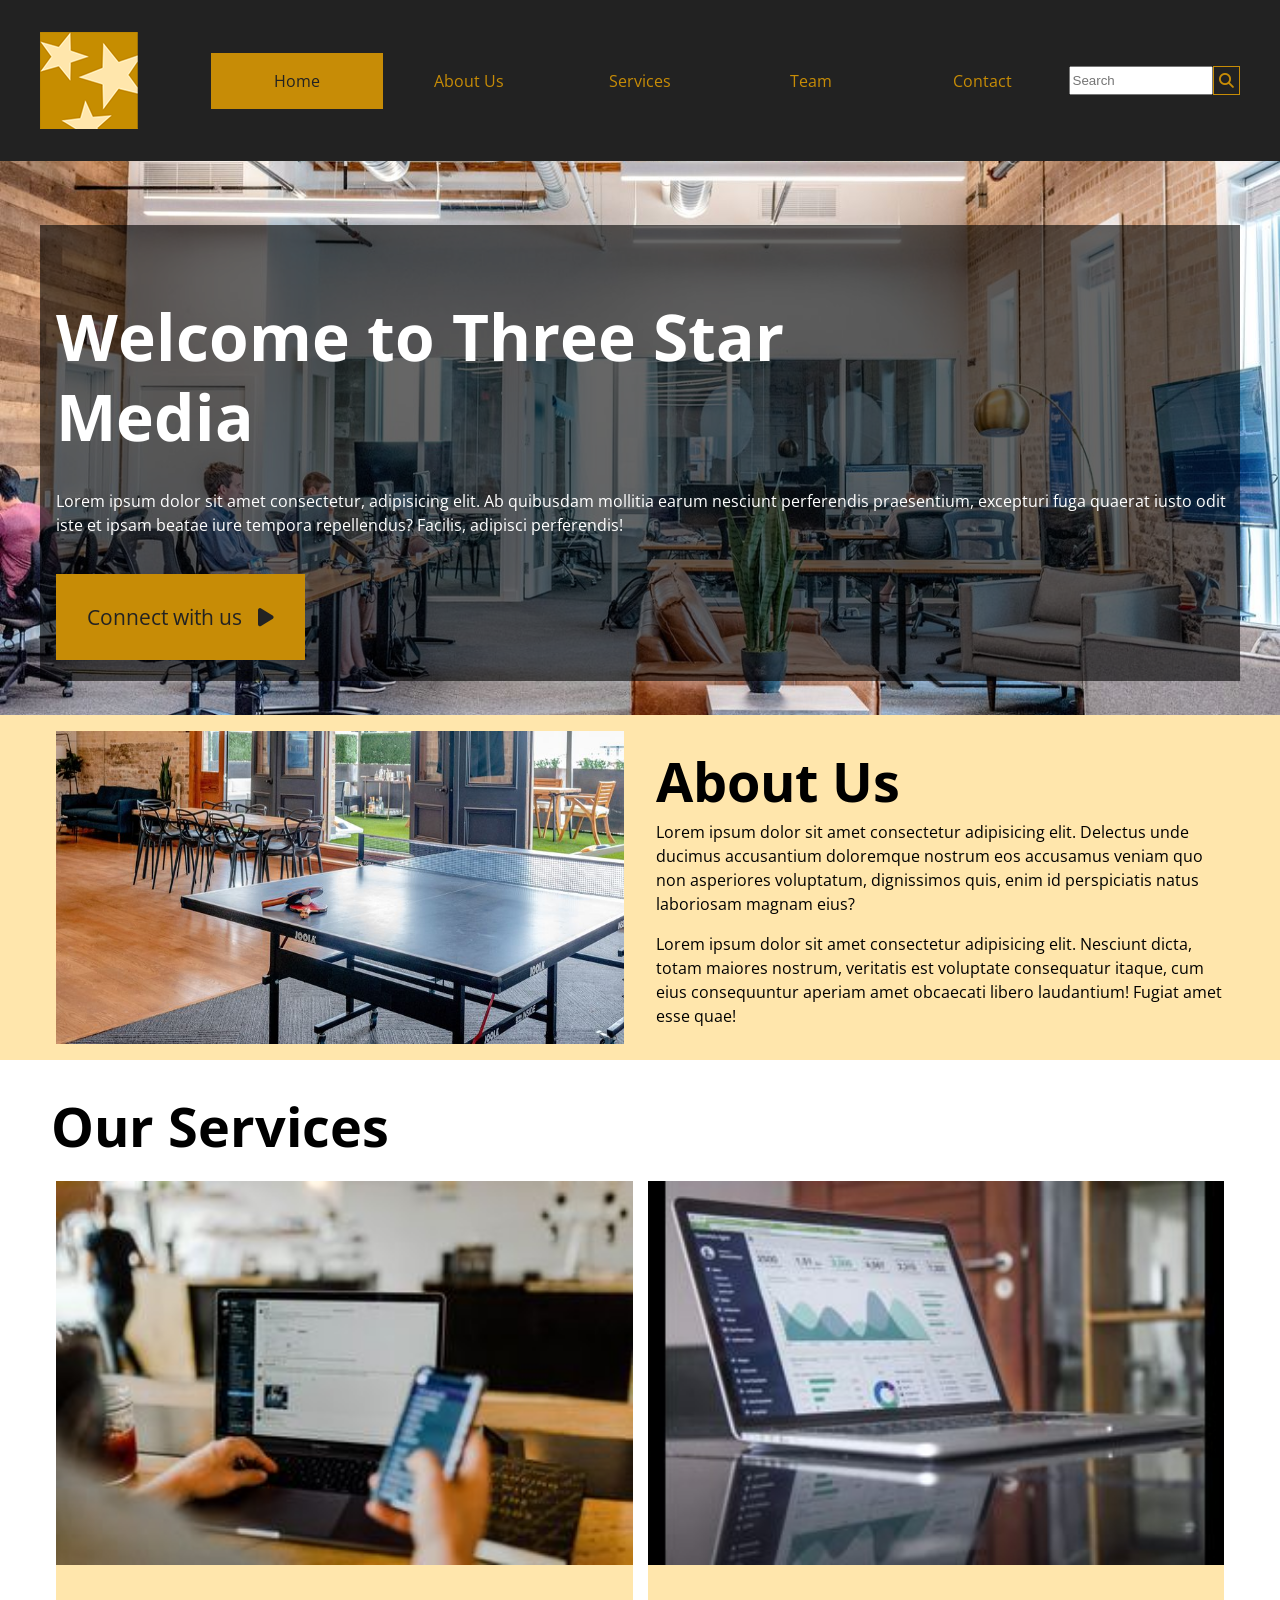
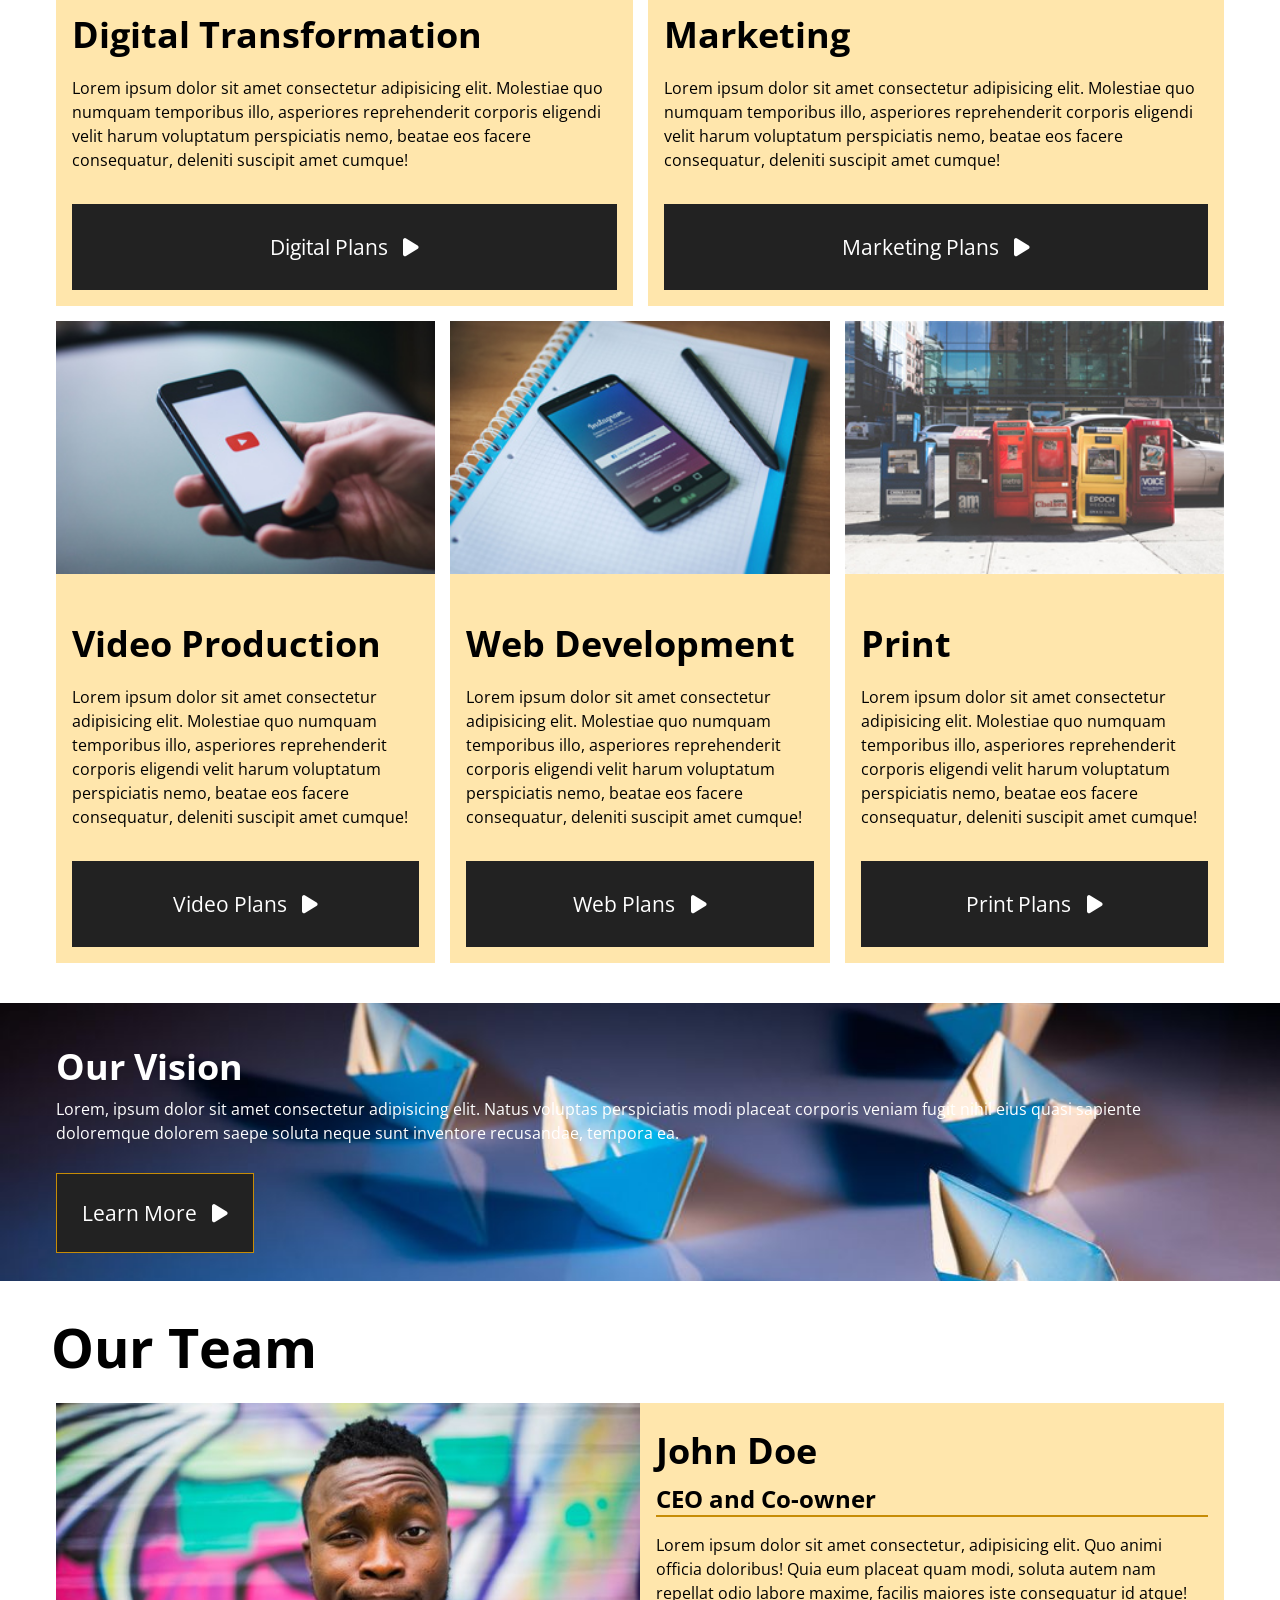
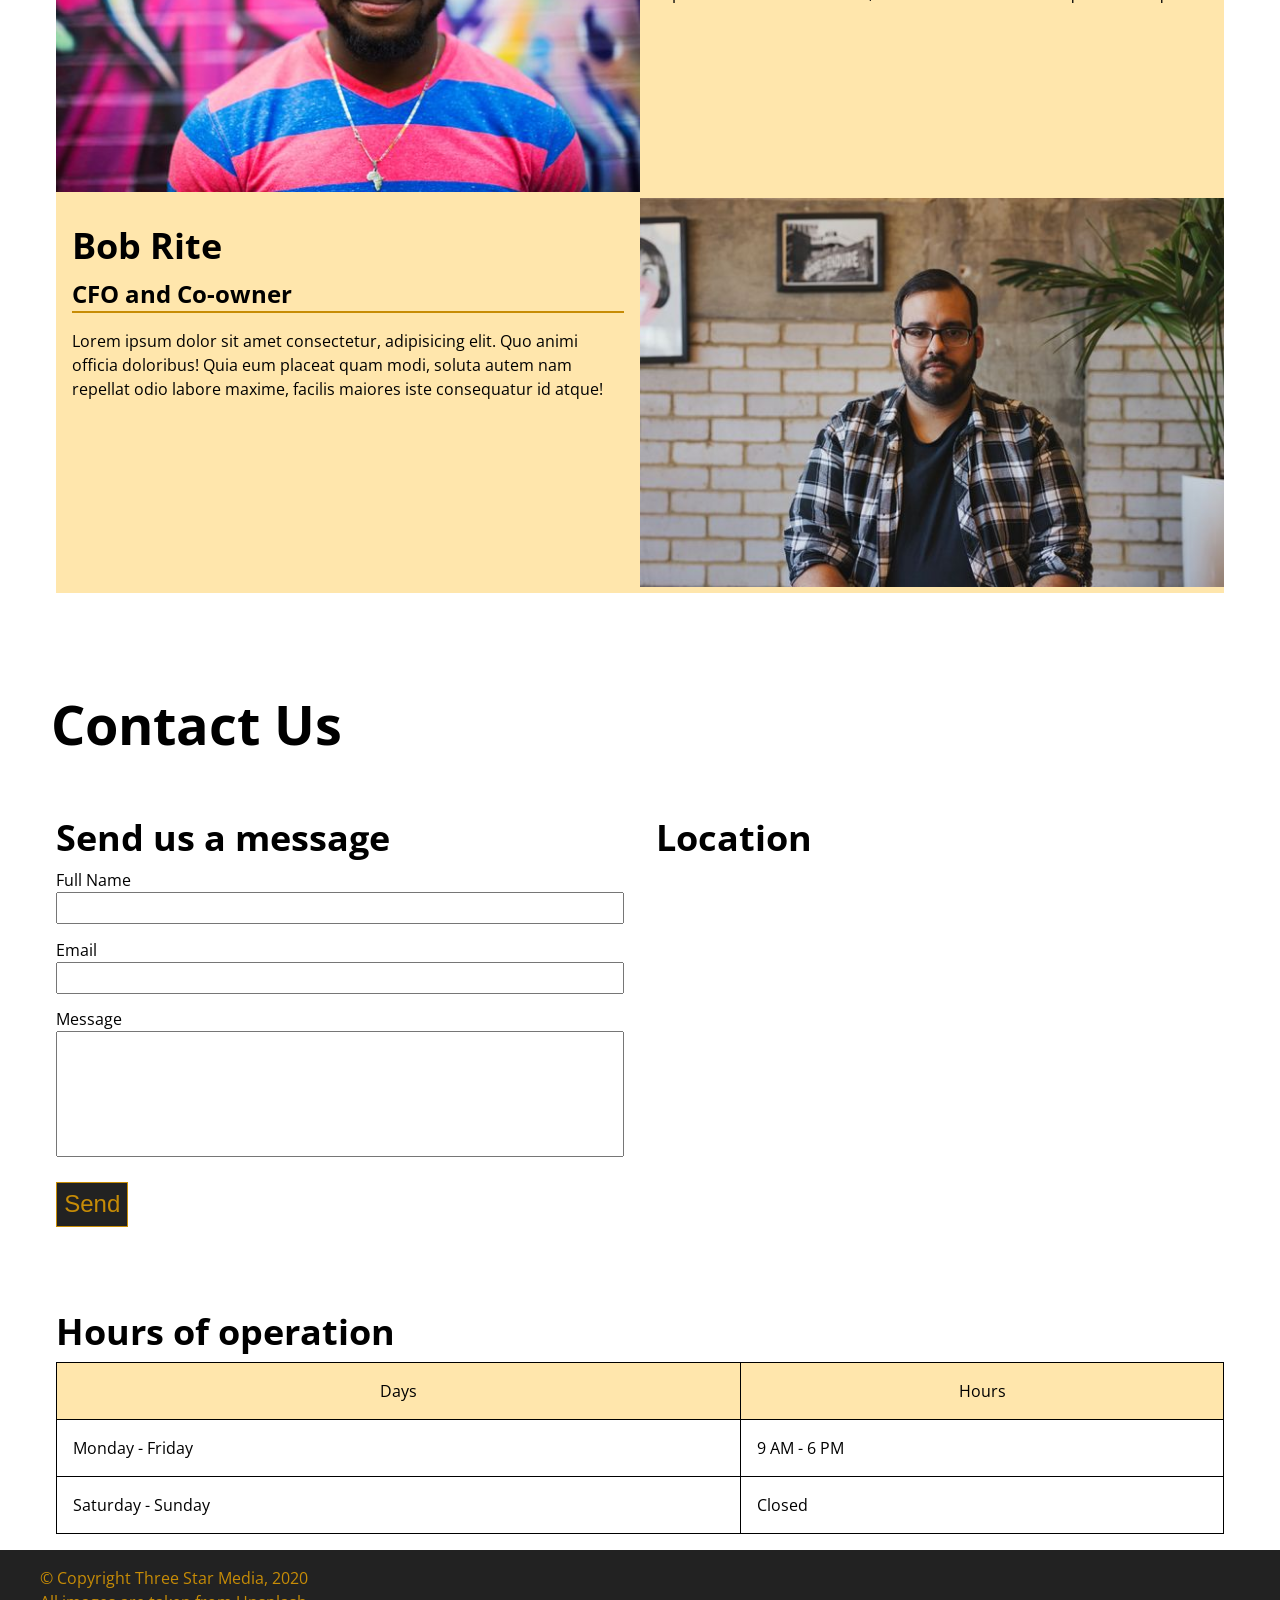
==== commit b77fd607: "fixes up a few areas" ====
--- a/final-project/index.html
+++ b/final-project/index.html
@@ -57,27 +57,29 @@
         <main class="hundo-p">
 
             <!-- About Us -->
-            <section id="about" class="hundo-p">
-                <div class="yellow">
-                    <div class="max-mar about-image">
-                        <img src="images/about-us.jpg" alt="About Us">
-                    </div>
-                    <div class="max-mar">
-                        <div class="about">
-                            <h2>About Us</h2>
-                            <p>
-                                Lorem ipsum dolor sit amet consectetur adipisicing elit. Delectus unde ducimus accusantium doloremque nostrum eos accusamus veniam quo non asperiores voluptatum, dignissimos quis, enim id perspiciatis natus laboriosam magnam eius?
-                            </p>
-                            <p>
-                                Lorem ipsum dolor sit amet consectetur adipisicing elit. Nesciunt dicta, totam maiores nostrum, veritatis est voluptate consequatur itaque, cum eius consequuntur aperiam amet obcaecati libero laudantium! Fugiat amet esse quae!
-                            </p>
-                        </div>
-                    </div>
-                </div>
-            </section>
-
+            <div class="yellow-bg">
+                <section id="about" class="hundo-p">
+                    <div class=" about-grid">
+                        <div class="max-mar about-image">
+                            <img src="images/about-us.jpg" alt="About Us">
+                        </div>
+                        <div class="max-mar">
+                            <div class="about">
+                                <h2>About Us</h2>
+                                <p>
+                                    Lorem ipsum dolor sit amet consectetur adipisicing elit. Delectus unde ducimus accusantium doloremque nostrum eos accusamus veniam quo non asperiores voluptatum, dignissimos quis, enim id perspiciatis natus laboriosam magnam eius?
+                                </p>
+                                <p>
+                                    Lorem ipsum dolor sit amet consectetur adipisicing elit. Nesciunt dicta, totam maiores nostrum, veritatis est voluptate consequatur itaque, cum eius consequuntur aperiam amet obcaecati libero laudantium! Fugiat amet esse quae!
+                                </p>
+                            </div>
+                        </div>
+                    </div>
+                </section>
+            </div>
+                
             <!-- Our Services -->
-            <section id="services" class="hundo-p">
+            <section id="services" class="hundo-p services">
                 <h2>Our Services</h2>
                 <div class="cards max-mar">
 
@@ -159,7 +161,9 @@
                 <div class="max-mar teams">
                     <h2>Our Team</h2>
                     <article class="john">
-                        <img src="images/john.jpg" alt="John Doe">
+                        <div>
+                            <img src="images/john.jpg" alt="John Doe">
+                        </div>
                         <div class="team-card">
                             <h3>John Doe</h3>
                             <h4>CEO and Co-owner</h4>
@@ -168,8 +172,10 @@
                     </article>
                     
                     <article class="bob">
-                        <img src="images/bob.jpg" alt="Bob Rite">
-                        <div class="team-card">
+                        <div class="blocks">
+                            <img src="images/bob.jpg" alt="Bob Rite">
+                        </div>
+                        <div class="team-card blocks">
                             <h3>Bob Rite</h3>
                             <h4>CFO and Co-owner</h4>
                             <p>Lorem ipsum dolor sit amet consectetur, adipisicing elit. Quo animi officia doloribus! Quia eum placeat quam modi, soluta autem nam repellat odio labore maxime, facilis maiores iste consequatur id atque!</p>
@@ -181,54 +187,55 @@
             <!-- Contact Us -->
             <section id="contact" class="hundo-p">
                 <div class="max-mar" class="contact">
-
                     <h2>Contact Us</h2>
-                    <form action="#" method="post" class="form">
-                        <h3>Send us a message</h3>
-                        <div>
-                            <label for="fullname">Full Name</label>
-                            <input type="text" id="fullname" name="fullname">
-                        </div>
-                        <div>
-                            <label for="email">Email</label>
-                            <input type="email" id="email" name="email">
-                        </div>
-                        <div>
-                            <label for="message">Message</label>
-                            <input type="text" id="message" name="message">
-                        </div>
-                        <div>
-                            <button type="submit">Send</button>
-                        </div>
-                    </form>
-                    
-                    <!-- Hours of Operation -->
-                    <div class="hours block">
-                        <h3>Hours of operation</h3>
-                        <table>
-                            <thead>
-                                <tr>
-                                    <th>Days</th>
-                                    <th>Hours</th>
-                                </tr>
-                            </thead>
-                            <tbody>
-                                <tr>
-                                    <td>Monday - Friday</td>
-                                    <td>9 AM - 6 PM</td>
-                                </tr>
-                                <tr>
-                                    <td>Saturday - Sunday</td>
-                                    <td>Closed</td>
-                                </tr>
-                            </tbody>
-                        </table>
-                    </div>
-                    
-                    <div class="location block">
-                        <h3>Location</h3>
-                        <div class="map">
-                            <iframe src="https://www.google.com/maps/embed?pb=!1m14!1m8!1m3!1d22427.27617766896!2d-75.7654828!3d45.3607306!3m2!1i1024!2i768!4f13.1!3m3!1m2!1s0x4cce0718cc4a6ad7%3A0xc6cc467725843e2b!2sAlgonquin%20College%20-%20Ottawa%20Campus!5e0!3m2!1sen!2sca!4v1701471465397!5m2!1sen!2sca" width="600" height="450" style="border:0;" allowfullscreen="" loading="lazy" referrerpolicy="no-referrer-when-downgrade"></iframe>
+                    <div class="grid">
+                        <form action="#" method="post" class="form block">
+                            <h3>Send us a message</h3>
+                            <div>
+                                <label for="fullname">Full Name</label>
+                                <input type="text" id="fullname" name="fullname">
+                            </div>
+                            <div>
+                                <label for="email">Email</label>
+                                <input type="email" id="email" name="email">
+                            </div>
+                            <div>
+                                <label for="message">Message</label>
+                                <input type="text" id="message" name="message">
+                            </div>
+                            <div>
+                                <button type="submit">Send</button>
+                            </div>
+                        </form>
+                        
+                        <!-- Hours of Operation -->
+                        <div class="hours block">
+                            <h3>Hours of operation</h3>
+                            <table>
+                                <thead>
+                                    <tr>
+                                        <th>Days</th>
+                                        <th>Hours</th>
+                                    </tr>
+                                </thead>
+                                <tbody>
+                                    <tr>
+                                        <td>Monday - Friday</td>
+                                        <td>9 AM - 6 PM</td>
+                                    </tr>
+                                    <tr>
+                                        <td>Saturday - Sunday</td>
+                                        <td>Closed</td>
+                                    </tr>
+                                </tbody>
+                            </table>
+                        </div>
+                        
+                        <div class="location block">
+                            <h3>Location</h3>
+                            <div class="map">
+                                <iframe src="https://www.google.com/maps/embed?pb=!1m14!1m8!1m3!1d22427.27617766896!2d-75.7654828!3d45.3607306!3m2!1i1024!2i768!4f13.1!3m3!1m2!1s0x4cce0718cc4a6ad7%3A0xc6cc467725843e2b!2sAlgonquin%20College%20-%20Ottawa%20Campus!5e0!3m2!1sen!2sca!4v1701471465397!5m2!1sen!2sca" width="600" height="450" style="border:0;" allowfullscreen="" loading="lazy" referrerpolicy="no-referrer-when-downgrade"></iframe>
+                            </div>
                         </div>
                     </div>
                 </div>
--- a/final-project/css/main.css
+++ b/final-project/css/main.css
@@ -175,7 +175,6 @@
 nav ul a:focus,
 nav ul a.current {
     background-color: #c78c06;
-    color: inherit;
 } 
 
 nav ul li {
@@ -293,12 +292,7 @@
 
 /* --------------- SERVICES SECITON ------------- */
 
-#services {
-    max-width: 1200px;
-    display: block;
-}
-
-#services h2 {
+.services h2 {
     padding: 0 0 .3em .2em;
 }
 
@@ -312,12 +306,10 @@
 
 .card {
     background-color: #ffe6ac;
-    margin: 1em;
-    padding-bottom: 1.5em;
-}
-
-.card p {
-    padding-bottom: 2em;
+}
+
+.services {
+    max-width: 1200px;
 }
 
 
@@ -332,12 +324,6 @@
     margin: 0 auto;
 }
 
-.vision-text {
-    margin: 1em;
-    padding: 1em;
-}
-
-
 .invision {
     max-width: 1200px;
 }
@@ -361,7 +347,7 @@
 
 .team-card {
     padding:0 1em 1em 1em;
-    margin-bottom: 1em;
+    /* margin-bottom: 1em; */
 }
 
 .team-card h4 {
@@ -484,6 +470,49 @@
 
 
 
+ /**************************************************** 
+                    Mobile Styles
+ *****************************************************/
+
+ @media screen and (max-width:600px) {
+    
+    .intro {
+        padding: 3em 0 4em 0;
+    }
+
+    .about h2 {
+        padding-bottom: .5em;
+    }
+
+    .about p:last-child {
+        padding-bottom: 1em;
+    }
+
+    .card p {
+        padding-bottom: 2em;
+    }
+
+    .info h3 {
+        padding-bottom: .5em;
+    }
+    
+    .card {
+        margin: 1em;
+        padding-bottom: 1.5em;
+    }
+
+    .team-card {
+        margin-bottom: 1em;
+    }
+    
+    .vision-text {
+        margin: 1em;
+        padding: 1em;
+    }
+
+ }
+
+
 
   /**************************************************** 
                     Desktop Styles
@@ -527,36 +556,30 @@
 
     /* ---------------- ABOUT SECITON -------------- */
 
-    #about img {
-        width: 700px;
-        padding: 0;
-        margin: 0;
-    }
-
-    .yellow {
-        display: flex;
-        justify-content: center;
-        align-items: center;
-        margin: 0 auto;
+    .yellow-bg {
+        background-color: #ffe6ac;
+    }
+
+    .about-grid {
+        display: grid;
+        grid-template-columns: 1fr 1fr;
+    }
+
+    #about {
         max-width: 1200px;
     }
 
-    .about {
-        padding: 0;
-    } 
-
-    .about h2 {
-        padding-bottom: .5em;
-    }
-
 
 
     /* --------------- SERVICES SECITON ------------- */
+
 
     .cards {
         display: grid;
+        grid-template-columns: repeat(auto-fill, 200px);
+        grid-gap: 15px;
         grid-template-columns: repeat(6, 1fr);
-        grid-template-rows: repeat(2, 1fr);
+        grid-template-rows: repeat(2, auto);
         grid-template-areas: 
         "one one one two two two"
         "three three four four five five"
@@ -565,7 +588,6 @@
     
     .cards .card:nth-child(1) {
         grid-area:one;
-
     }
     
     .cards .card:nth-child(2) {
@@ -595,6 +617,22 @@
         text-align: center;
     }
 
+    .card p {
+        padding-bottom: 1em;
+    }
+
+    .info h3 {
+        padding-bottom: .3em;
+    }
+    
+    .cards {
+        margin: 1em;
+    }
+
+    .services {
+        padding-bottom: .5em;
+    }
+
 
 
     /* --------------- VISION SECITON ------------- */
@@ -607,19 +645,59 @@
         max-width: 1200px;
     }
 
-
-
-    /* --------------- TEAM SECITON ------------- */
-
-    .teams {
+    .vision-text {
+        margin: 1em 0;
+        padding: 1em;
+    }
+
+
+
+    /* ----------------- TEAM SECITON -------------- */
+
+    .john {
         display: grid;
         grid-template-columns: 1fr 1fr;
-        grid-template-rows:50px ;
-    }
-
-    
+    }
+
+    .bob {
+        display: grid;
+        grid-template-columns:repeat(2,1fr);
+    }
+
+     .blocks:nth-child(2) {
+        grid-column: 1;
+        grid-row: 1;
+    }
+
+    .blocks:nth-child(1) {
+        grid-column: 2;
+    }  
+
+
+
+    /* --------------- CONTACT SECITON ------------- */
+
+
+    .grid {
+        display: grid;
+        grid-template-columns: 1fr 1fr;
+    }
+
+    .block:nth-child(3) {
+        grid-column: 2/2;
+        grid-row: 1/1;
+    }
+
+    .block:nth-child(2) {
+        grid-column: span 3;
+        grid-row: 2/2;
+    }
+    
+
+
 
 
 }   
 
+
   
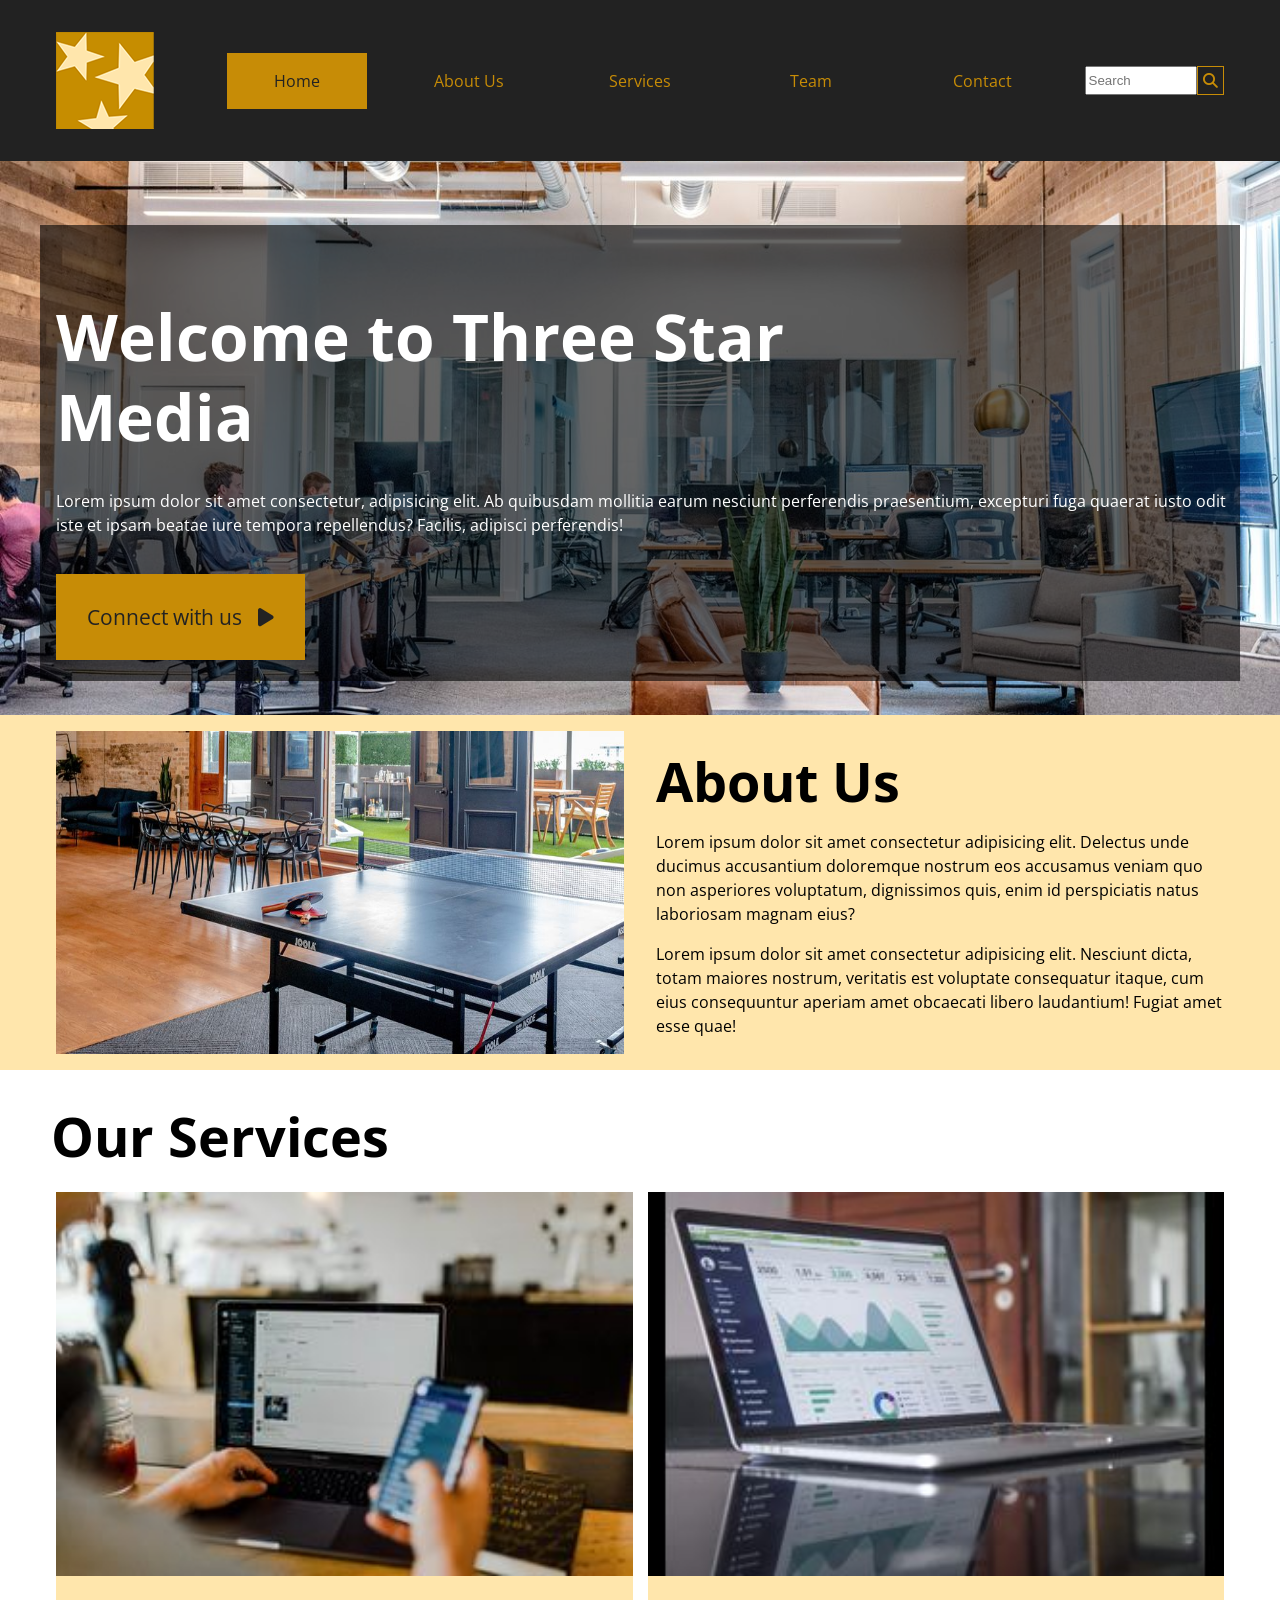
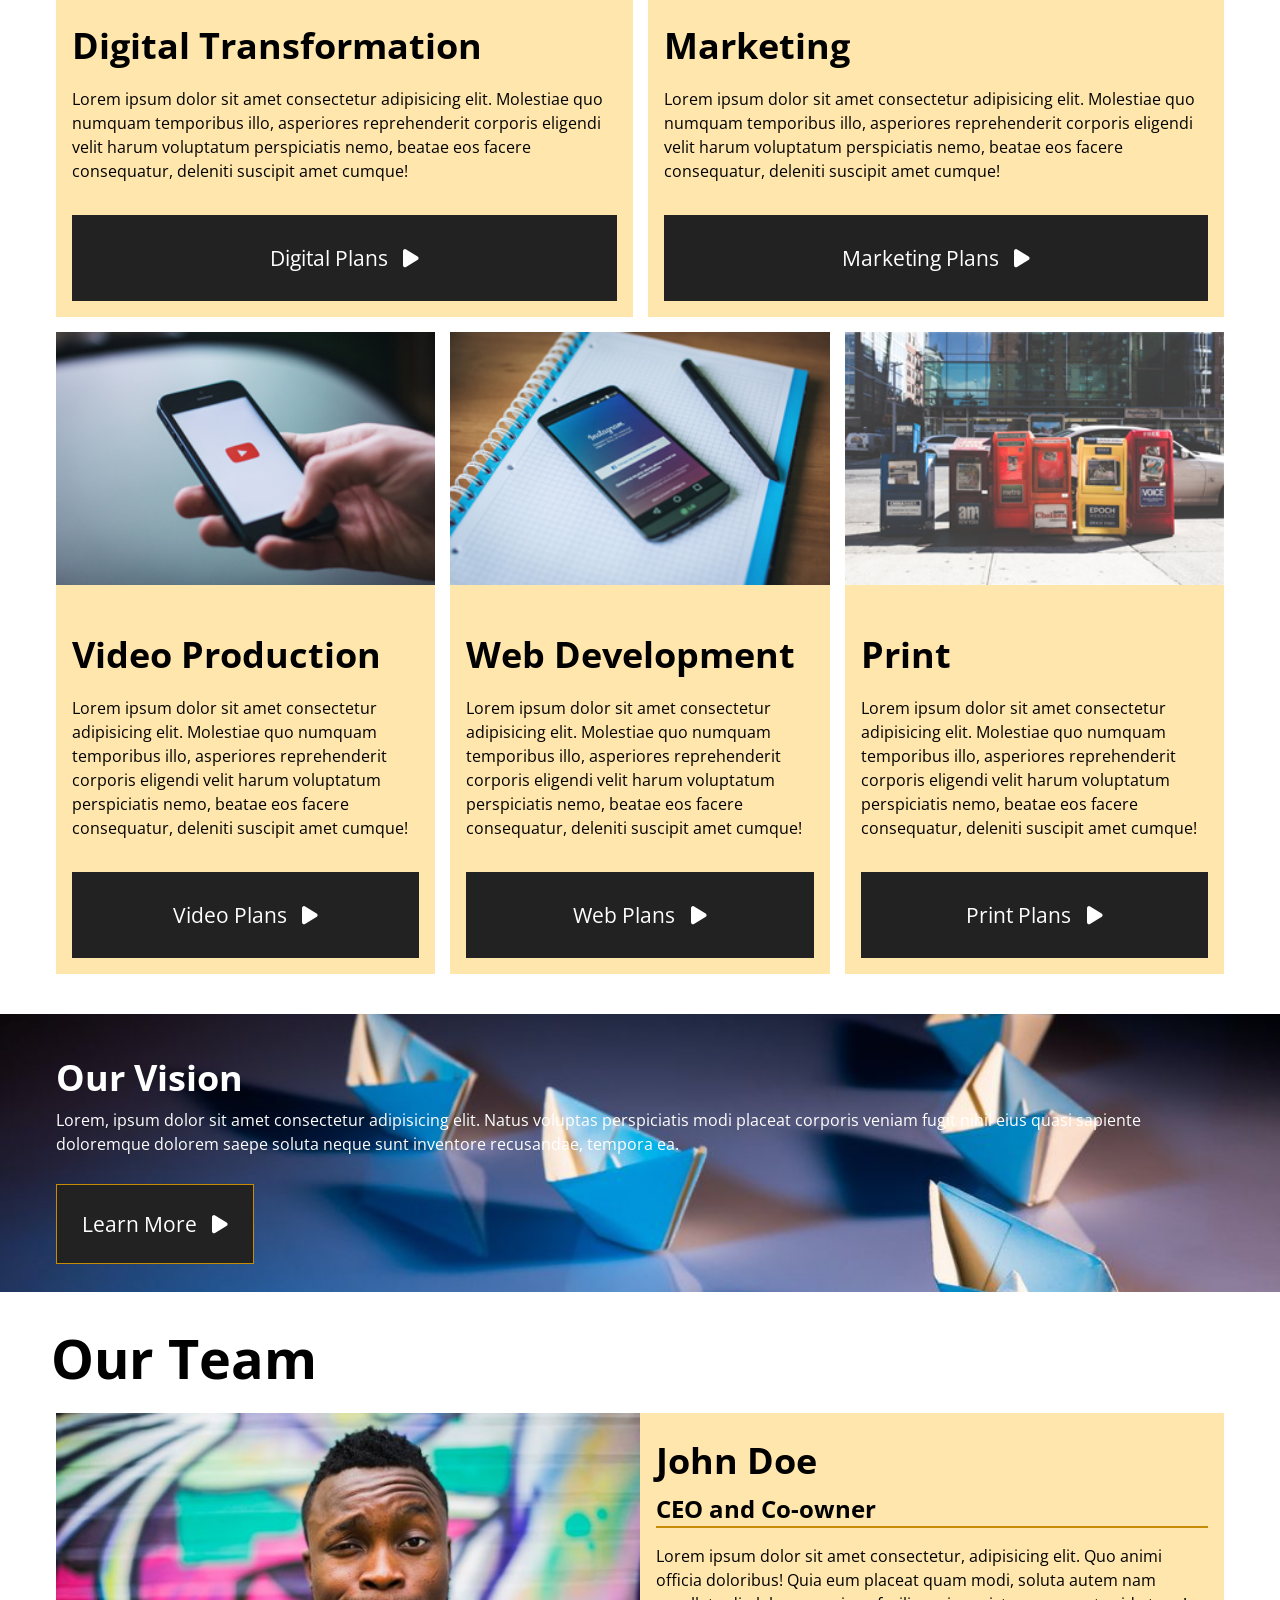
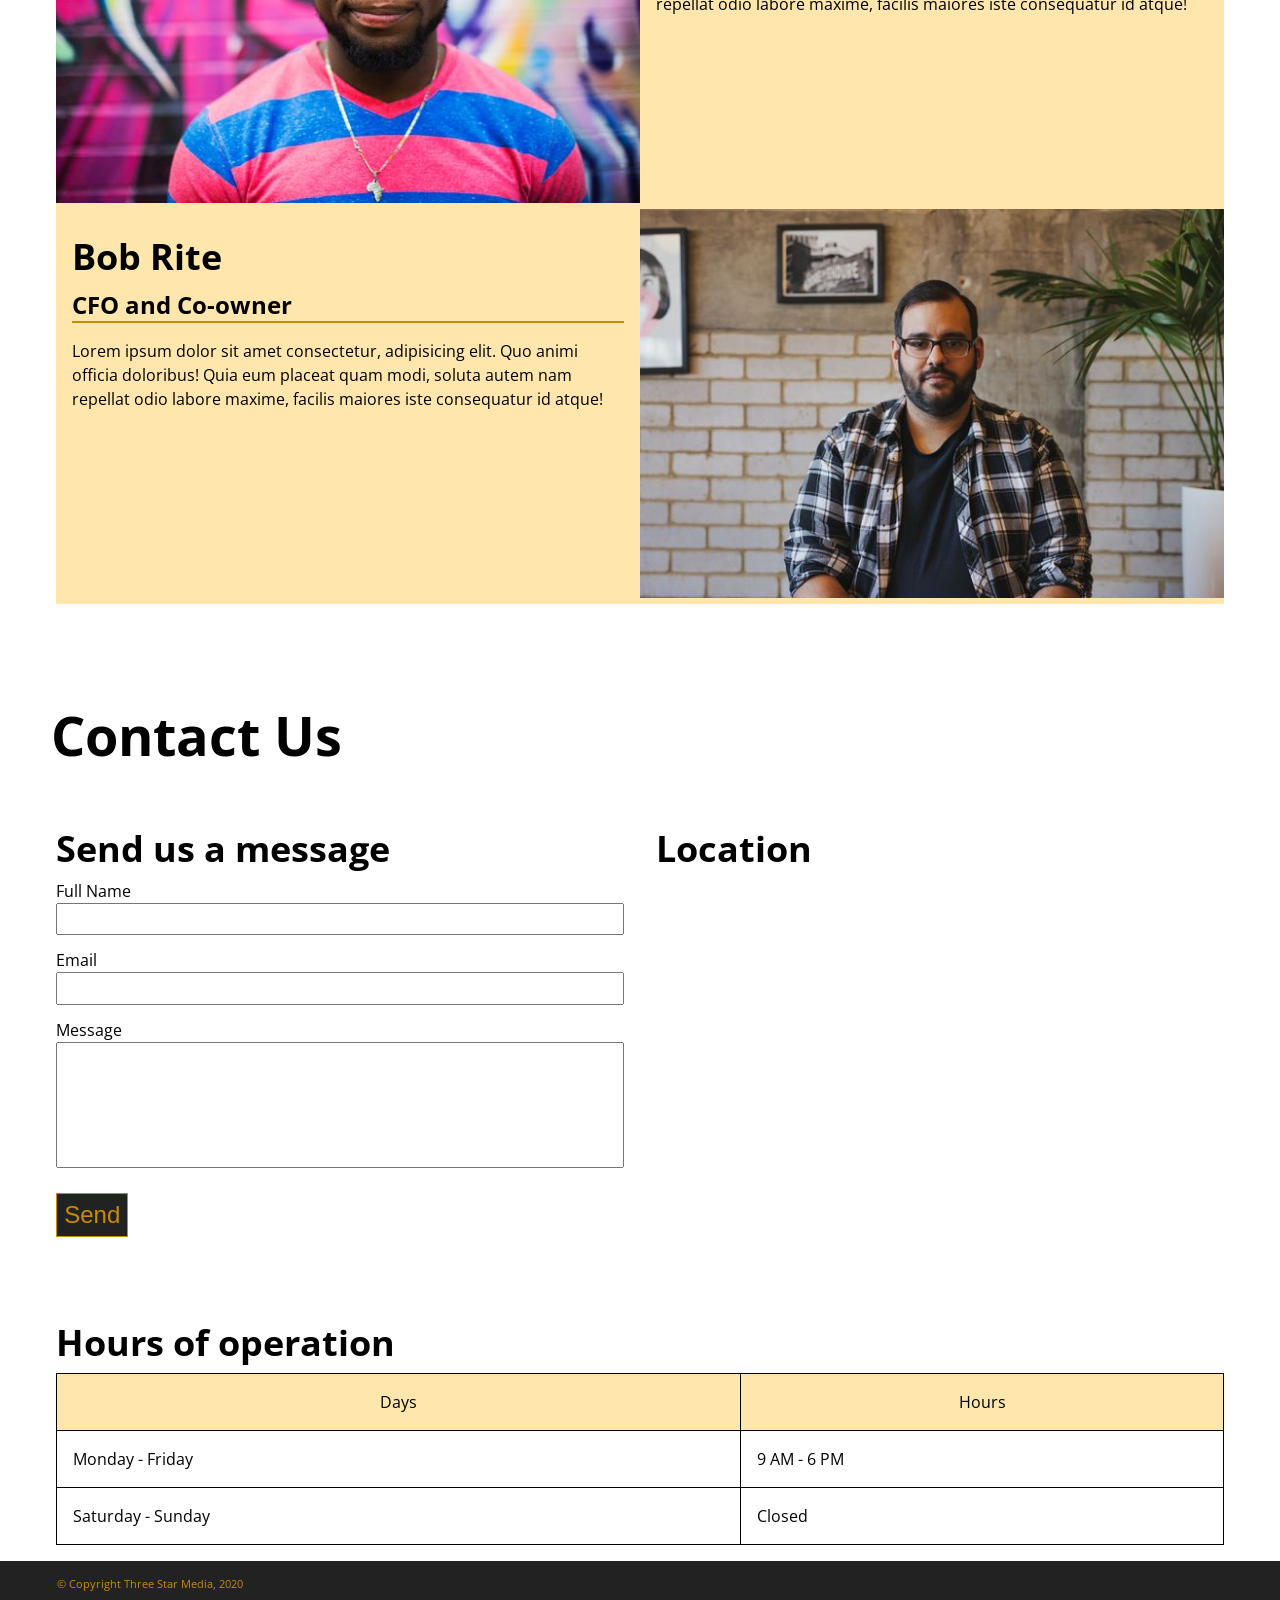
==== commit 6943217c: "final touches" ====
--- a/final-project/index.html
+++ b/final-project/index.html
@@ -25,20 +25,22 @@
         <header>
 
             <!-- Navigation -->
-            <nav class="nav-box">
-                <ul class="max-mar">
-                    <li><a href="index.html" class="logo"><img src="images/logo.png" alt="Three Star Media"></a></li>
-                    <li><a href="index.html" class="current">Home</a></li>
-                    <li><a href="#about">About Us</a></li>
-                    <li><a href="#services">Services</a></li>
-                    <li><a href="#team">Team</a></li>
-                    <li><a href="#contact">Contact</a></li>
-                    <li class="search-bar">
-                       <input type="text" id="search" name="search" placeholder="Search">
-                        <button type="submit" class="search-bttn"> <i class="fa-solid fa-magnifying-glass"></i> </button>
-                    </li>
-                </ul>
-            </nav>
+            <div class="nav-box">
+                <nav>
+                    <ul class="max-mar">
+                        <li><a href="index.html" class="logo"><img src="images/logo.png" alt="Three Star Media"></a></li>
+                        <li><a href="index.html" class="current">Home</a></li>
+                        <li><a href="#about">About Us</a></li>
+                        <li><a href="#services">Services</a></li>
+                        <li><a href="#team">Team</a></li>
+                        <li><a href="#contact">Contact</a></li>
+                        <li class="search-bar">
+                            <input type="text" id="search" name="search" placeholder="Search">
+                            <button type="submit" class="search-bttn"> <i class="fa-solid fa-magnifying-glass"></i> </button>
+                        </li>
+                    </ul>
+                </nav>
+            </div>
 
             <!-- Hero Image -->
             <section class="hundo-p intro">
--- a/final-project/css/main.css
+++ b/final-project/css/main.css
@@ -3,7 +3,6 @@
  /**************************************************** 
                     Global Styles
  *****************************************************/
-
 
 
 /* ------------------ TYPOGRAPHY ------------------ */
@@ -132,14 +131,19 @@
 
 /* ------------------ NAVIGATION ------------------ */
 
+.nav-box {
+    background-color: #222;
+    padding: 1em;
+}
+
+nav img {
+    display: flex;
+}
+
 nav {
     background-color: #222;
     width: 100%;
     margin: 0 auto;
-}
-
-nav ul {
-    padding: 1em;
 }
 
 .logo {
@@ -181,10 +185,6 @@
     margin: 0 auto;
     width: 100%;
     text-align: center;
-}
-
-nav img {
-    display: flex;
 }
 
 .search-bar {
@@ -234,11 +234,6 @@
     margin: 0 auto;
 }
 
-.nav-box {
-    width: 100%;
-    margin: 0 auto;
-}
-
 .max-mar {
     max-width: 1200px;
     margin: 0 auto;
@@ -347,7 +342,6 @@
 
 .team-card {
     padding:0 1em 1em 1em;
-    /* margin-bottom: 1em; */
 }
 
 .team-card h4 {
@@ -446,7 +440,7 @@
 
 
 
-/* ------------------ FOOTER SECITON ---------------- */
+/* --------------------- FOOTER -------------------- */
 
 .footer {
     background-color: #222;
@@ -476,6 +470,7 @@
 
  @media screen and (max-width:600px) {
     
+
     .intro {
         padding: 3em 0 4em 0;
     }
@@ -530,7 +525,6 @@
 
     nav ul {
         display: flex;
-        justify-content: center;
         align-items: center;
         margin: 0 auto;
     }
@@ -539,6 +533,14 @@
         background-color: #222;
     }
 
+   .logo {
+        pointer-events: none;
+    }
+
+    nav li {
+        padding: 0 1em;
+    }
+
 
 
     /* ---------------- HEADER SECITON -------------- */
@@ -569,10 +571,13 @@
         max-width: 1200px;
     }
 
+    .about h2 {
+        padding-bottom: .2em;
+    }
+
 
 
     /* --------------- SERVICES SECITON ------------- */
-
 
     .cards {
         display: grid;
@@ -694,7 +699,21 @@
     }
     
 
-
+    /* -------------------- FOOTER ------------------ */
+
+    .footer-text {
+        font-size: .7em;
+        max-width: 1200px;
+    }
+
+    .footer-text a:hover,
+    .footer-text a:focus {
+        color:#ffe6ac;
+    }
+
+    .cr, .src {
+        padding: 0 1.5em;
+    }
 
 
 }   
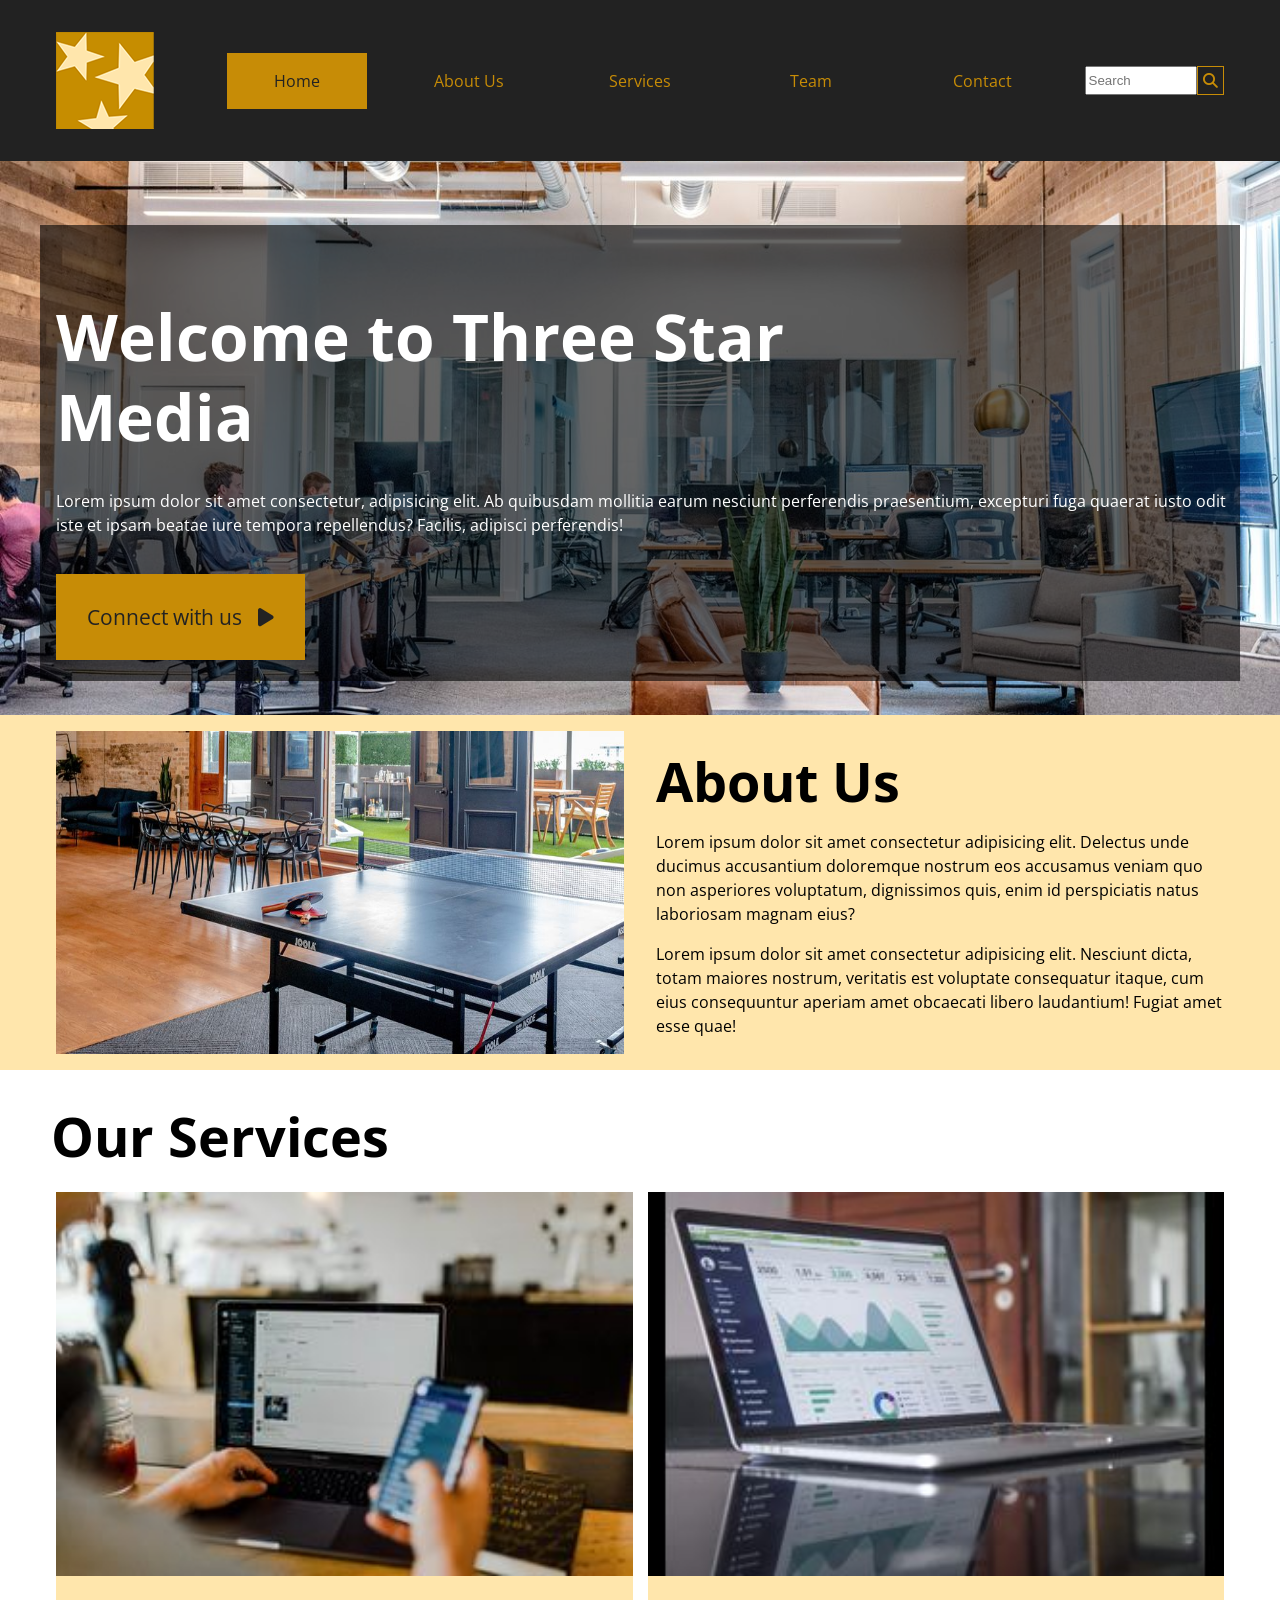
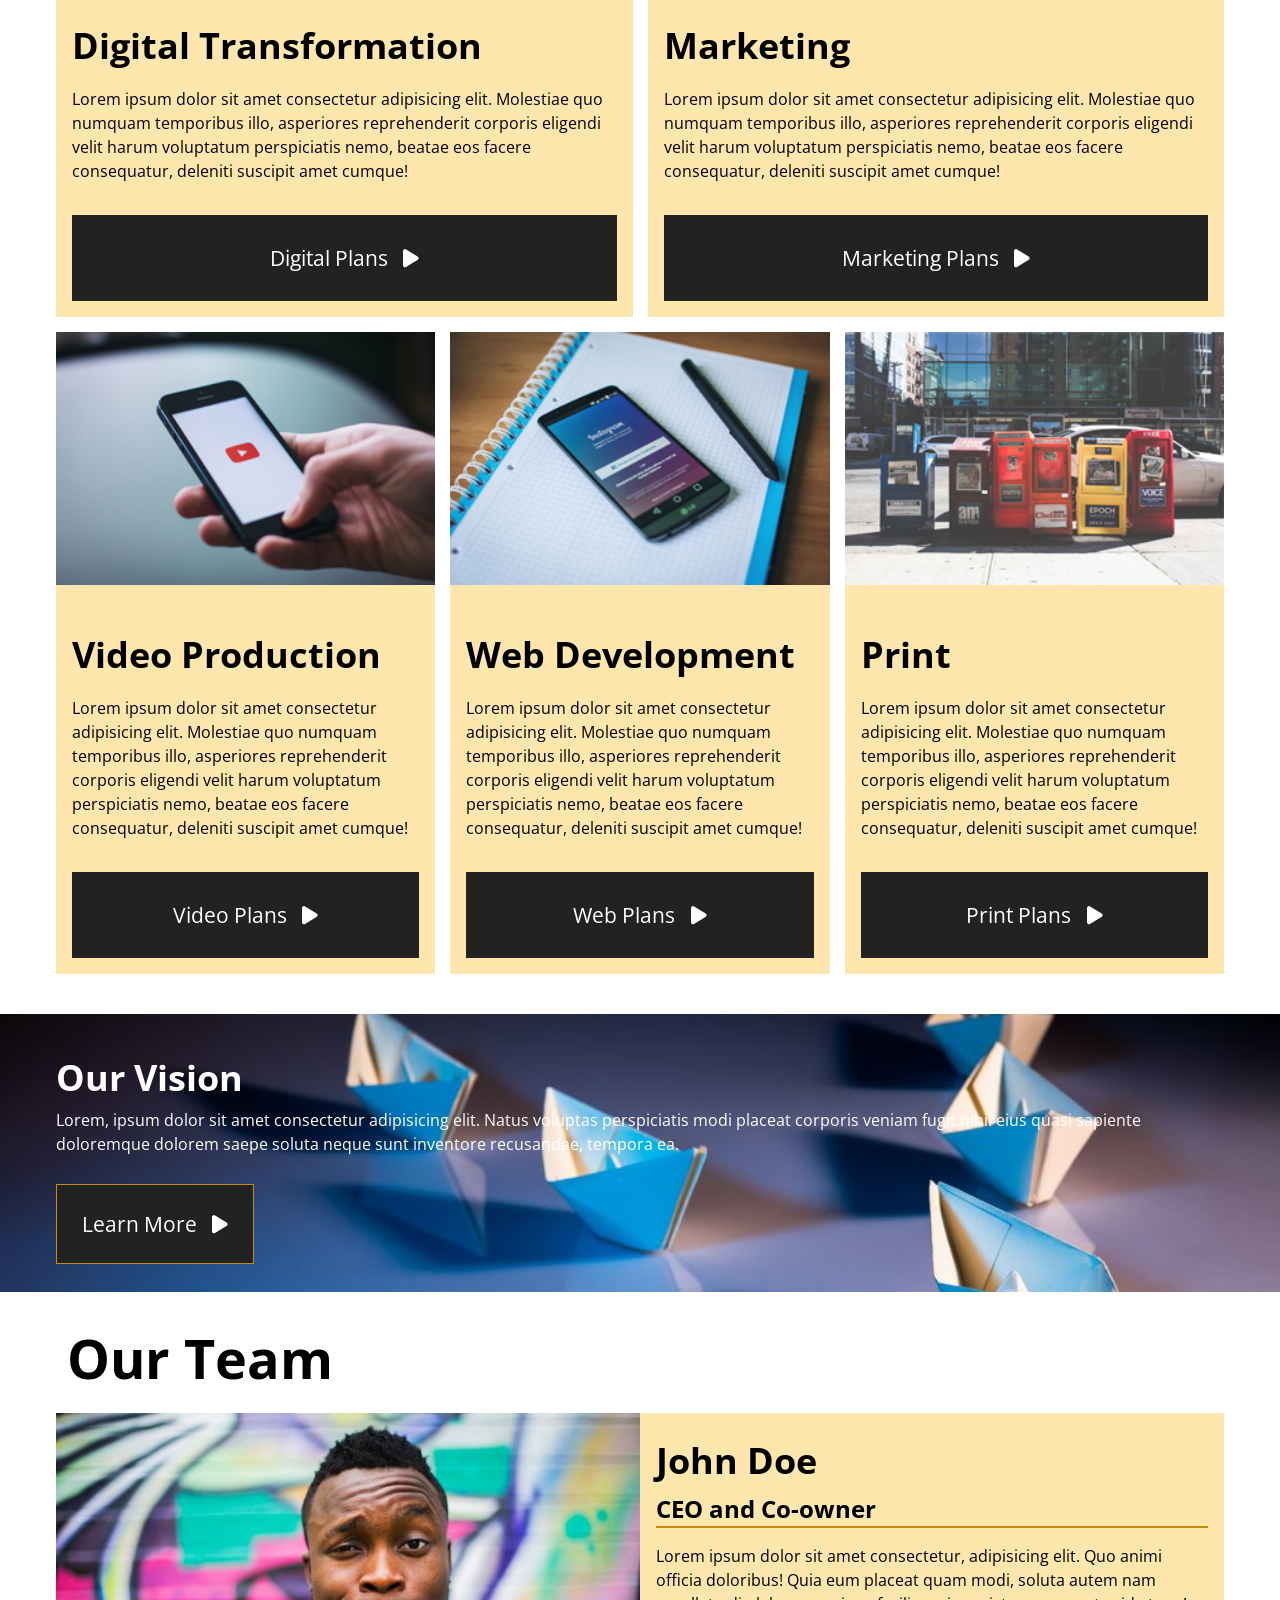
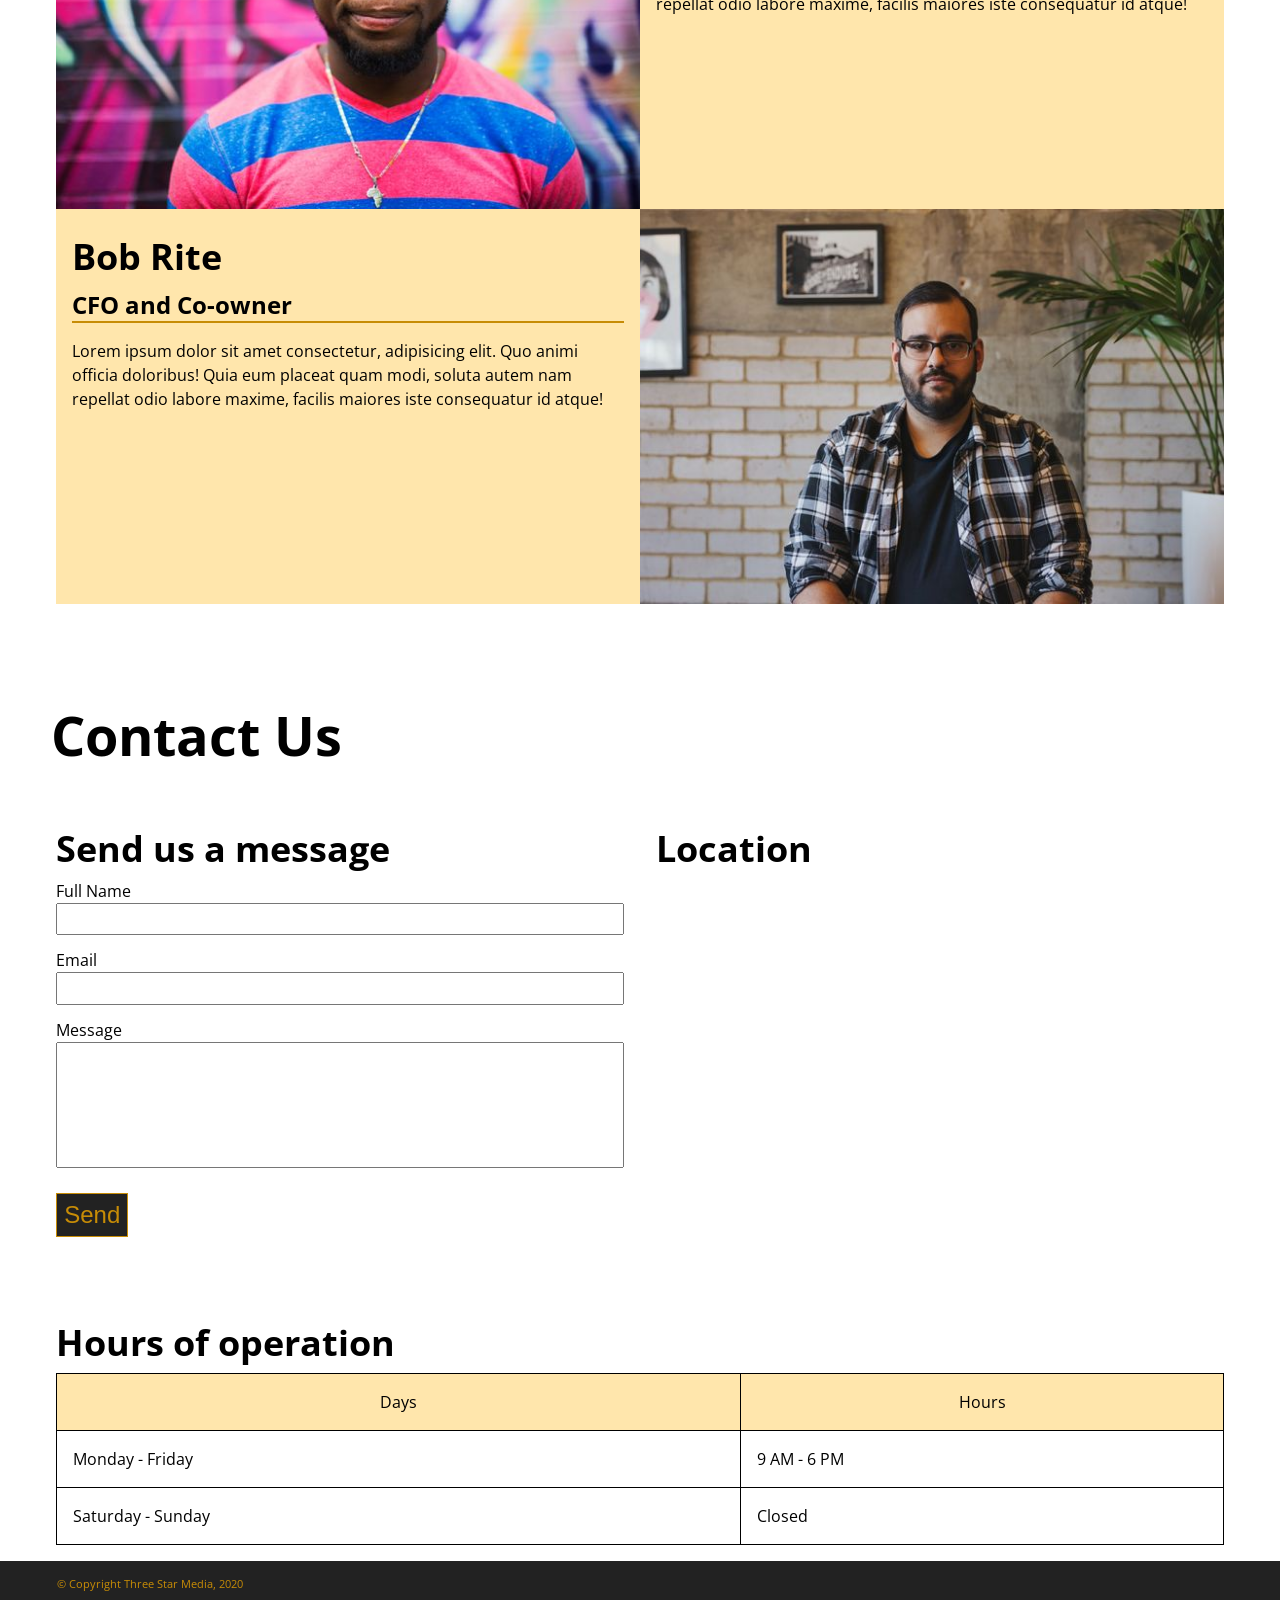
==== commit edf0a4fb: "finishes final touches (if you are reading this thanks for the great semester and congrats on the ne" ====
--- a/final-project/index.html
+++ b/final-project/index.html
@@ -159,30 +159,29 @@
             </section>
 
             <!-- Our Team -->
-            <section id="team" class="hundo-p">
+             <section id="team" class="hundo-p">
                 <div class="max-mar teams">
                     <h2>Our Team</h2>
-                    <article class="john">
-                        <div>
-                            <img src="images/john.jpg" alt="John Doe">
-                        </div>
-                        <div class="team-card">
-                            <h3>John Doe</h3>
-                            <h4>CEO and Co-owner</h4>
-                            <p>Lorem ipsum dolor sit amet consectetur, adipisicing elit. Quo animi officia doloribus! Quia eum placeat quam modi, soluta autem nam repellat odio labore maxime, facilis maiores iste consequatur id atque!</p>
-                        </div>
-                    </article>
-                    
-                    <article class="bob">
-                        <div class="blocks">
-                            <img src="images/bob.jpg" alt="Bob Rite">
-                        </div>
-                        <div class="team-card blocks">
-                            <h3>Bob Rite</h3>
-                            <h4>CFO and Co-owner</h4>
-                            <p>Lorem ipsum dolor sit amet consectetur, adipisicing elit. Quo animi officia doloribus! Quia eum placeat quam modi, soluta autem nam repellat odio labore maxime, facilis maiores iste consequatur id atque!</p>
-                        </div>
-                    </article>
+                    <div class="team-grid">
+                        <article class="john block">
+                            <div class="blocks">
+                                <img src="images/john.jpg" alt="John Doe">
+                            </div>
+                            <div class="team-card blocks">
+                                <h3>John Doe</h3>
+                                <h4>CEO and Co-owner</h4>
+                                <p>Lorem ipsum dolor sit amet consectetur, adipisicing elit. Quo animi officia doloribus! Quia eum placeat quam modi, soluta autem nam repellat odio labore maxime, facilis maiores iste consequatur id atque!</p>
+                            </div>
+                            <div class="blocks bob">
+                                <img src="images/bob.jpg" alt="Bob Rite">
+                            </div>
+                            <div class="team-card blocks">
+                                <h3>Bob Rite</h3>
+                                <h4>CFO and Co-owner</h4>
+                                <p>Lorem ipsum dolor sit amet consectetur, adipisicing elit. Quo animi officia doloribus! Quia eum placeat quam modi, soluta autem nam repellat odio labore maxime, facilis maiores iste consequatur id atque!</p>
+                            </div>
+                        </article>
+                    </div>
                 </div>
             </section>
                 
@@ -191,7 +190,7 @@
                 <div class="max-mar" class="contact">
                     <h2>Contact Us</h2>
                     <div class="grid">
-                        <form action="#" method="post" class="form block">
+                        <form action="#" method="post" class="form unit">
                             <h3>Send us a message</h3>
                             <div>
                                 <label for="fullname">Full Name</label>
@@ -211,7 +210,7 @@
                         </form>
                         
                         <!-- Hours of Operation -->
-                        <div class="hours block">
+                        <div class="hours unit">
                             <h3>Hours of operation</h3>
                             <table>
                                 <thead>
@@ -233,7 +232,7 @@
                             </table>
                         </div>
                         
-                        <div class="location block">
+                        <div class="location unit">
                             <h3>Location</h3>
                             <div class="map">
                                 <iframe src="https://www.google.com/maps/embed?pb=!1m14!1m8!1m3!1d22427.27617766896!2d-75.7654828!3d45.3607306!3m2!1i1024!2i768!4f13.1!3m3!1m2!1s0x4cce0718cc4a6ad7%3A0xc6cc467725843e2b!2sAlgonquin%20College%20-%20Ottawa%20Campus!5e0!3m2!1sen!2sca!4v1701471465397!5m2!1sen!2sca" width="600" height="450" style="border:0;" allowfullscreen="" loading="lazy" referrerpolicy="no-referrer-when-downgrade"></iframe>
--- a/final-project/css/main.css
+++ b/final-project/css/main.css
@@ -43,6 +43,16 @@
 
 .intro h1 {
     font-size: 4rem;
+}
+
+html {
+    font-family: 'Open Sans', sans-serif;
+    font-size: 12px;
+    box-sizing: border-box;
+}
+
+body {
+    line-height: 1.5em;
 }
 
 
@@ -215,15 +225,6 @@
 
 /* ---------------- HEADER SECITON -------------- */
 
-html {
-    font-family: 'Open Sans', sans-serif;
-    font-size: 12px;
-}
-
-body {
-    line-height: 1.5em;
-}
-
 .container {
     width: 100%;
     margin: 0 auto;
@@ -299,10 +300,6 @@
     padding: 1em;
 }
 
-.card {
-    background-color: #ffe6ac;
-}
-
 .services {
     max-width: 1200px;
 }
@@ -329,14 +326,14 @@
 
 .teams img {
     width: 100%;
+    height: 100%;
 }  
 
 .teams h2 {
     padding: 0 0 .3em .2em;
 }
 
-.john, .bob {
-    background-color: #ffe6ac;
+.teams {
     margin: 0 1em;
 }
 
@@ -352,6 +349,10 @@
 #team {
     max-width: 1200px;
 } 
+
+.block {
+    background-color: #ffe6ac;
+}
 
 
 
@@ -468,7 +469,7 @@
                     Mobile Styles
  *****************************************************/
 
- @media screen and (max-width:600px) {
+ @media screen and (max-width:760px) {
     
 
     .intro {
@@ -494,10 +495,12 @@
     .card {
         margin: 1em;
         padding-bottom: 1.5em;
+        background-color: #ffe6ac;
     }
 
     .team-card {
         margin-bottom: 1em;
+        background-color: #ffe6ac;
     }
     
     .vision-text {
@@ -505,6 +508,14 @@
         padding: 1em;
     }
 
+    .footer {
+        padding-top: 1em;
+    }
+
+    .bob img {
+        border-top: solid white 1em;
+    }
+
  }
 
 
@@ -513,7 +524,7 @@
                     Desktop Styles
  *****************************************************/
 
- @media screen and (min-width:600px) {
+ @media screen and (min-width:760px) {
      
     html {
         font-size: 16px;
@@ -614,7 +625,7 @@
     .info a {
         color: white;
         text-decoration: none;
-        display:block;
+        display: block;
         width: 100%;
         margin: 0 auto;
         padding: 1.5em 0 1.5em 0;
@@ -638,6 +649,10 @@
         padding-bottom: .5em;
     }
 
+    .card {
+        background-color: #ffe6ac;
+    }
+
 
 
     /* --------------- VISION SECITON ------------- */
@@ -659,45 +674,55 @@
 
     /* ----------------- TEAM SECITON -------------- */
 
-    .john {
+
+    .block {
         display: grid;
-        grid-template-columns: 1fr 1fr;
-    }
-
-    .bob {
-        display: grid;
-        grid-template-columns:repeat(2,1fr);
-    }
-
-     .blocks:nth-child(2) {
-        grid-column: 1;
-        grid-row: 1;
-    }
-
-    .blocks:nth-child(1) {
-        grid-column: 2;
-    }  
+        grid-template-columns: repeat(auto-fill, 200px);
+        grid-gap: 0;
+        grid-template-columns: repeat(6, 1fr);
+        grid-template-rows: repeat(2, auto);
+        grid-template-areas: 
+        "one one one two two two"
+        "sun sun sun gear gear gear"
+        ;
+    }
+
+    .block .blocks:nth-child(1) {
+        grid-area: one;
+    }
+
+    .block .blocks:nth-child(2) {
+        grid-area: two;
+    }
+
+    .block .blocks:nth-child(3) {
+        grid-area: gear;
+    }
+
+    .block .blocks:nth-child(4) {
+        grid-area: sun;
+    }
 
 
 
     /* --------------- CONTACT SECITON ------------- */
-
 
     .grid {
         display: grid;
         grid-template-columns: 1fr 1fr;
     }
 
-    .block:nth-child(3) {
+    .unit:nth-child(3) {
         grid-column: 2/2;
         grid-row: 1/1;
     }
 
-    .block:nth-child(2) {
+    .unit:nth-child(2) {
         grid-column: span 3;
         grid-row: 2/2;
     }
     
+
 
     /* -------------------- FOOTER ------------------ */
 
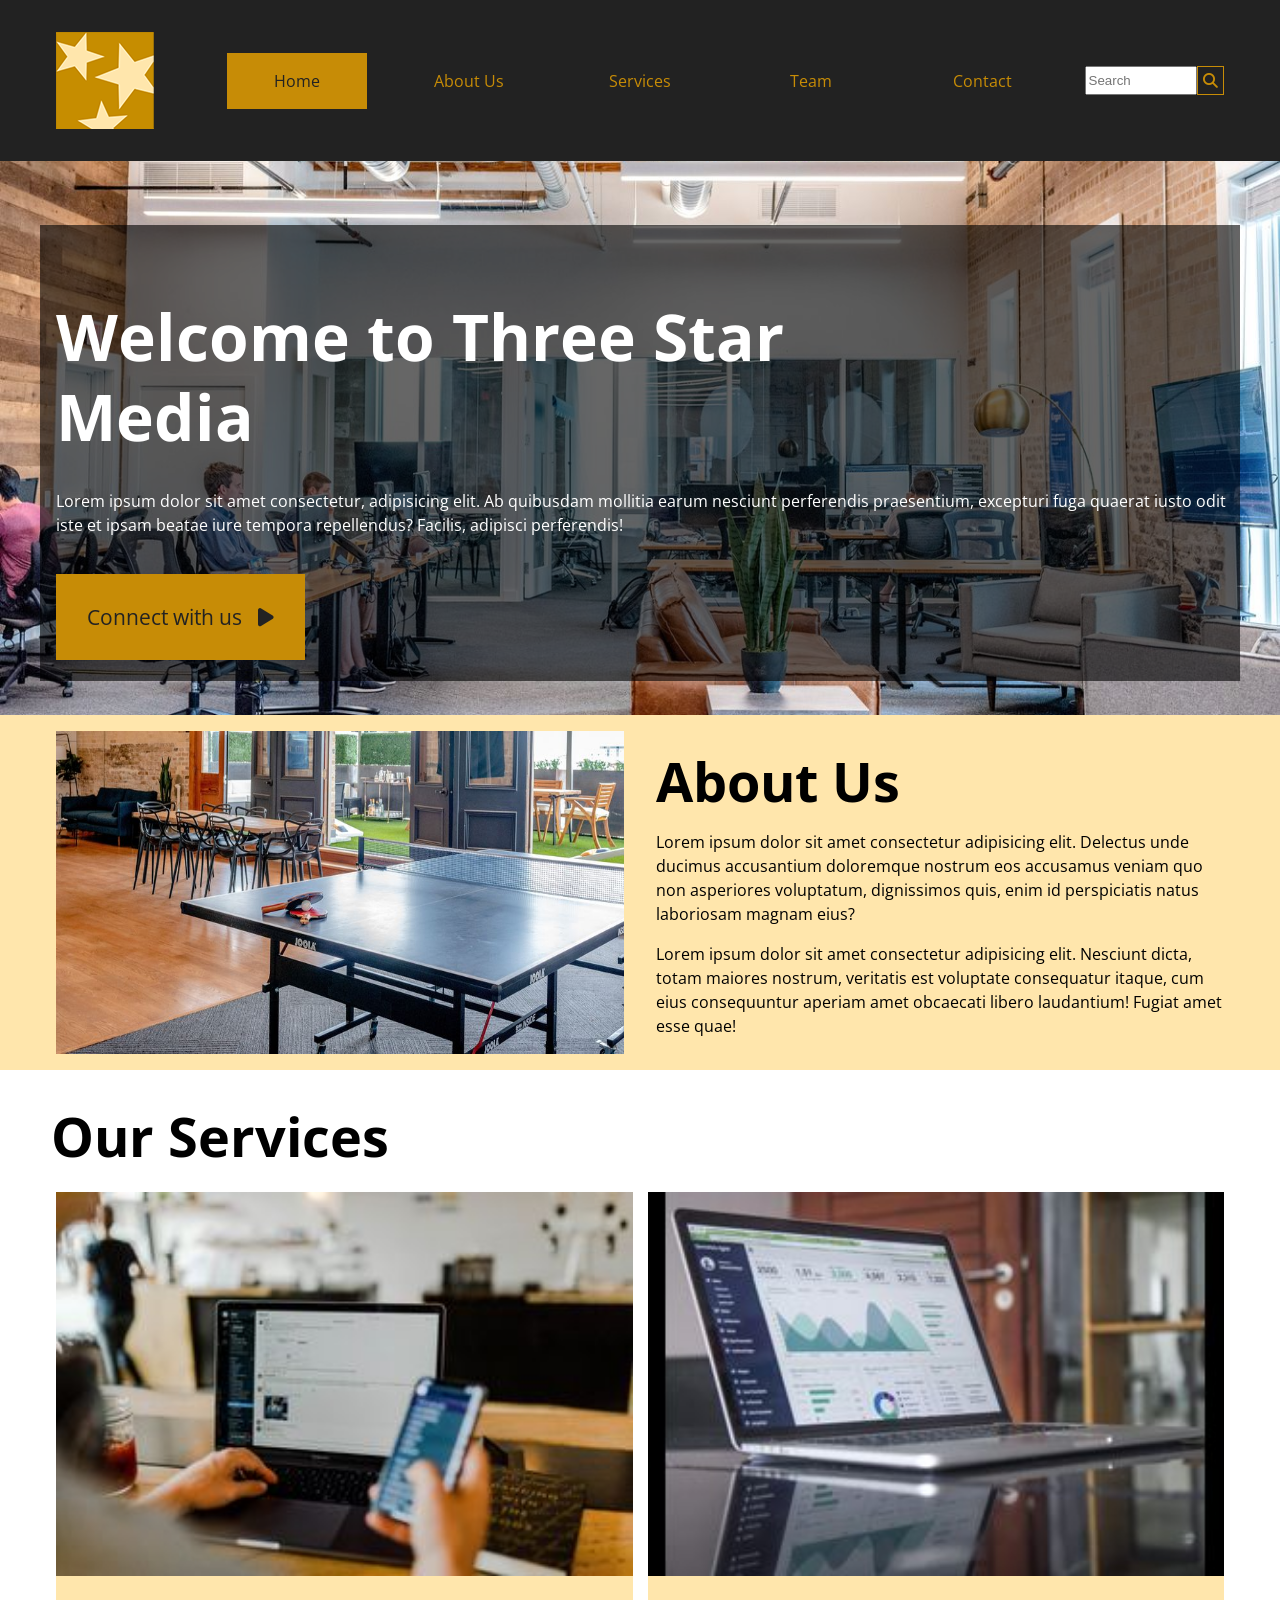
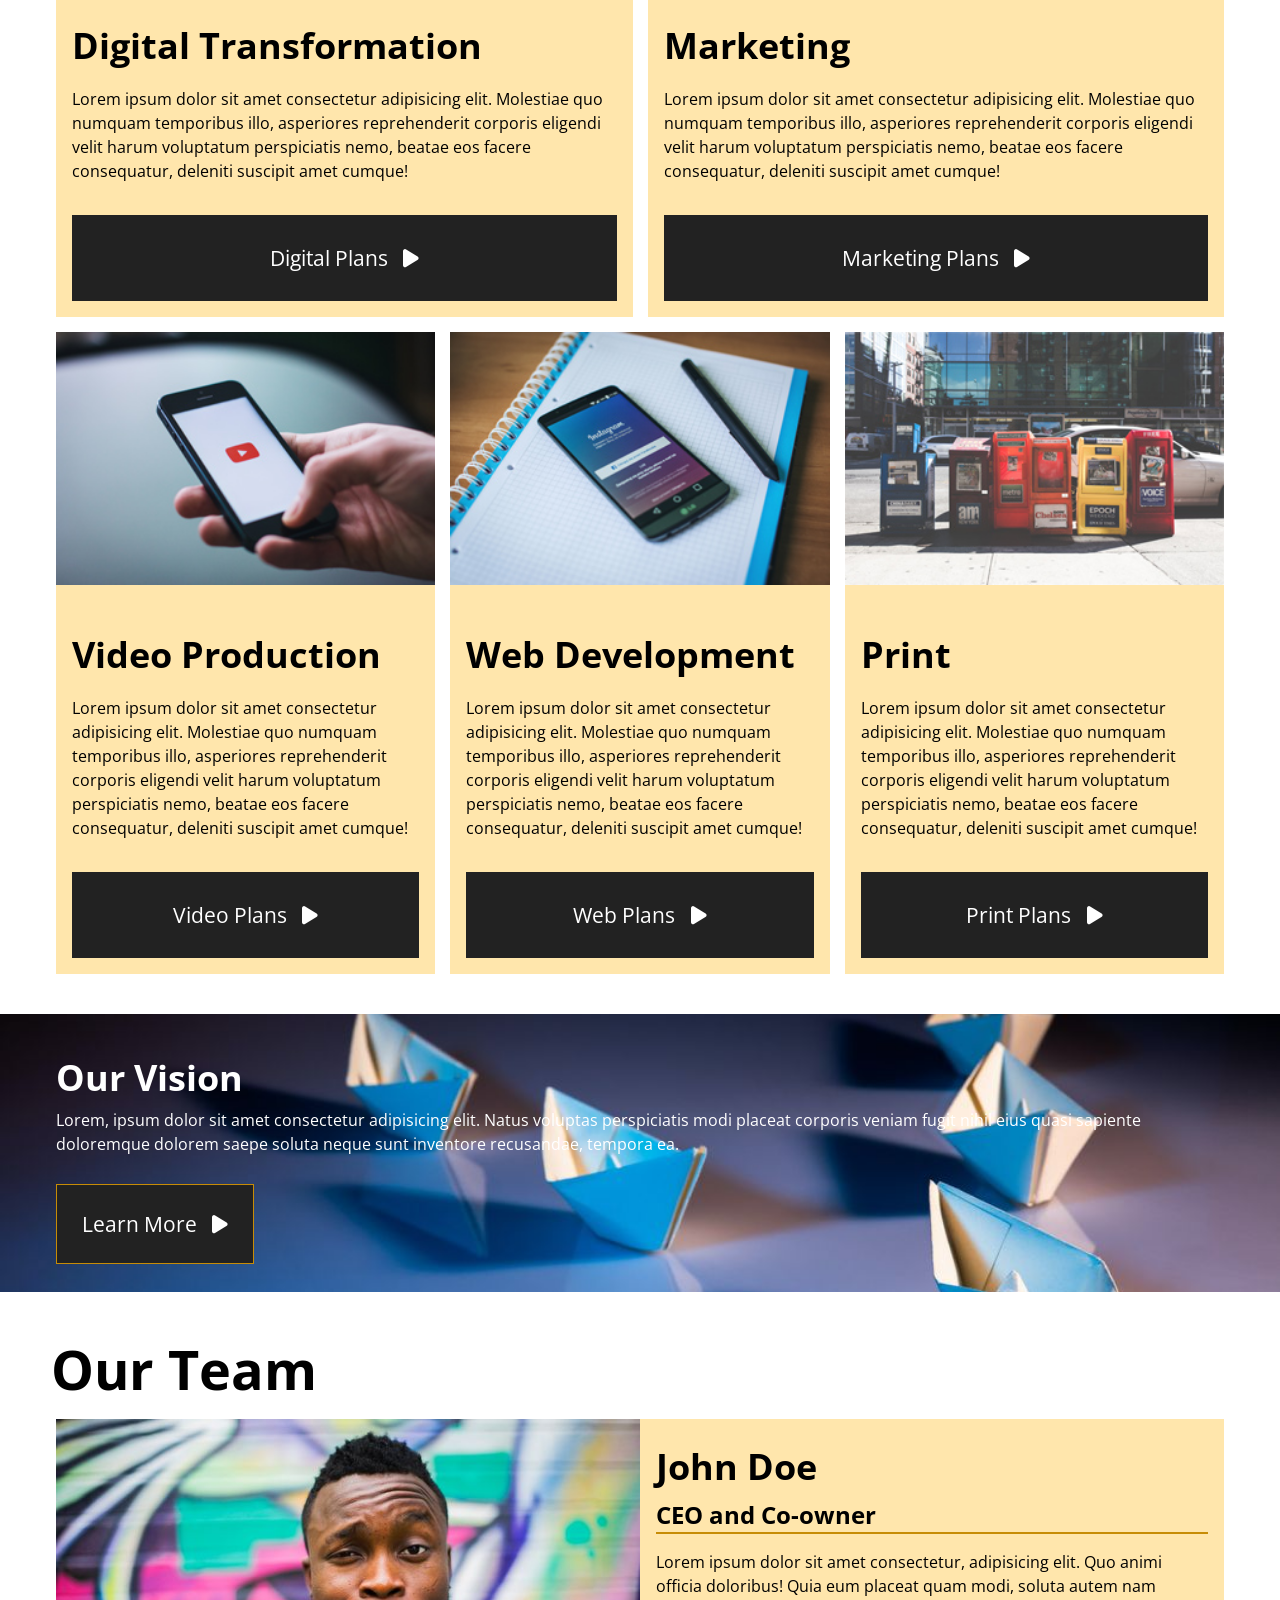
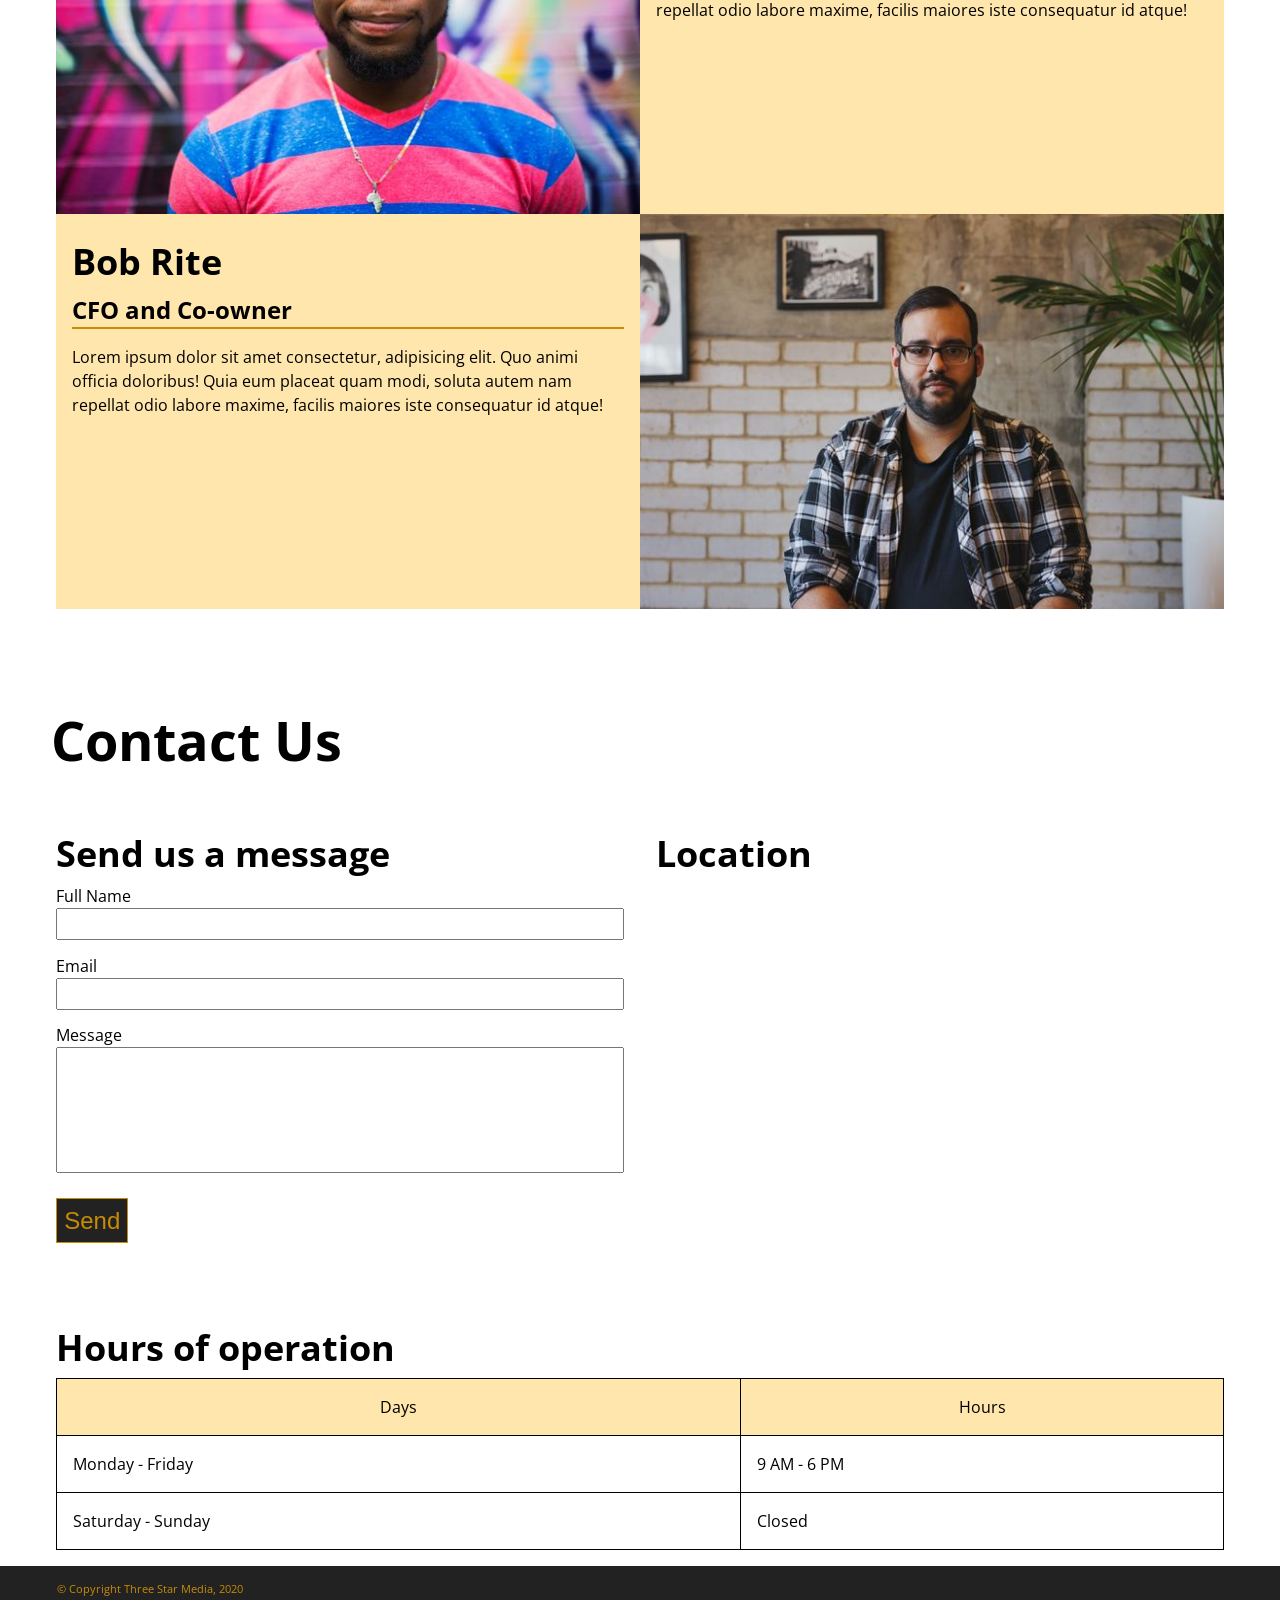
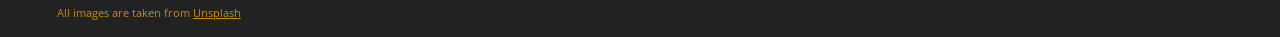
==== commit a24a9bf0: "fixes minor error" ====
--- a/final-project/index.html
+++ b/final-project/index.html
@@ -160,8 +160,8 @@
 
             <!-- Our Team -->
              <section id="team" class="hundo-p">
+                <h2>Our Team</h2>
                 <div class="max-mar teams">
-                    <h2>Our Team</h2>
                     <div class="team-grid">
                         <article class="john block">
                             <div class="blocks">
@@ -187,7 +187,7 @@
                 
             <!-- Contact Us -->
             <section id="contact" class="hundo-p">
-                <div class="max-mar" class="contact">
+                <div class="max-mar contact">
                     <h2>Contact Us</h2>
                     <div class="grid">
                         <form action="#" method="post" class="form unit">
--- a/final-project/css/main.css
+++ b/final-project/css/main.css
@@ -674,6 +674,9 @@
 
     /* ----------------- TEAM SECITON -------------- */
 
+    #team h2 {
+        padding: .2em;
+    }
 
     .block {
         display: grid;
